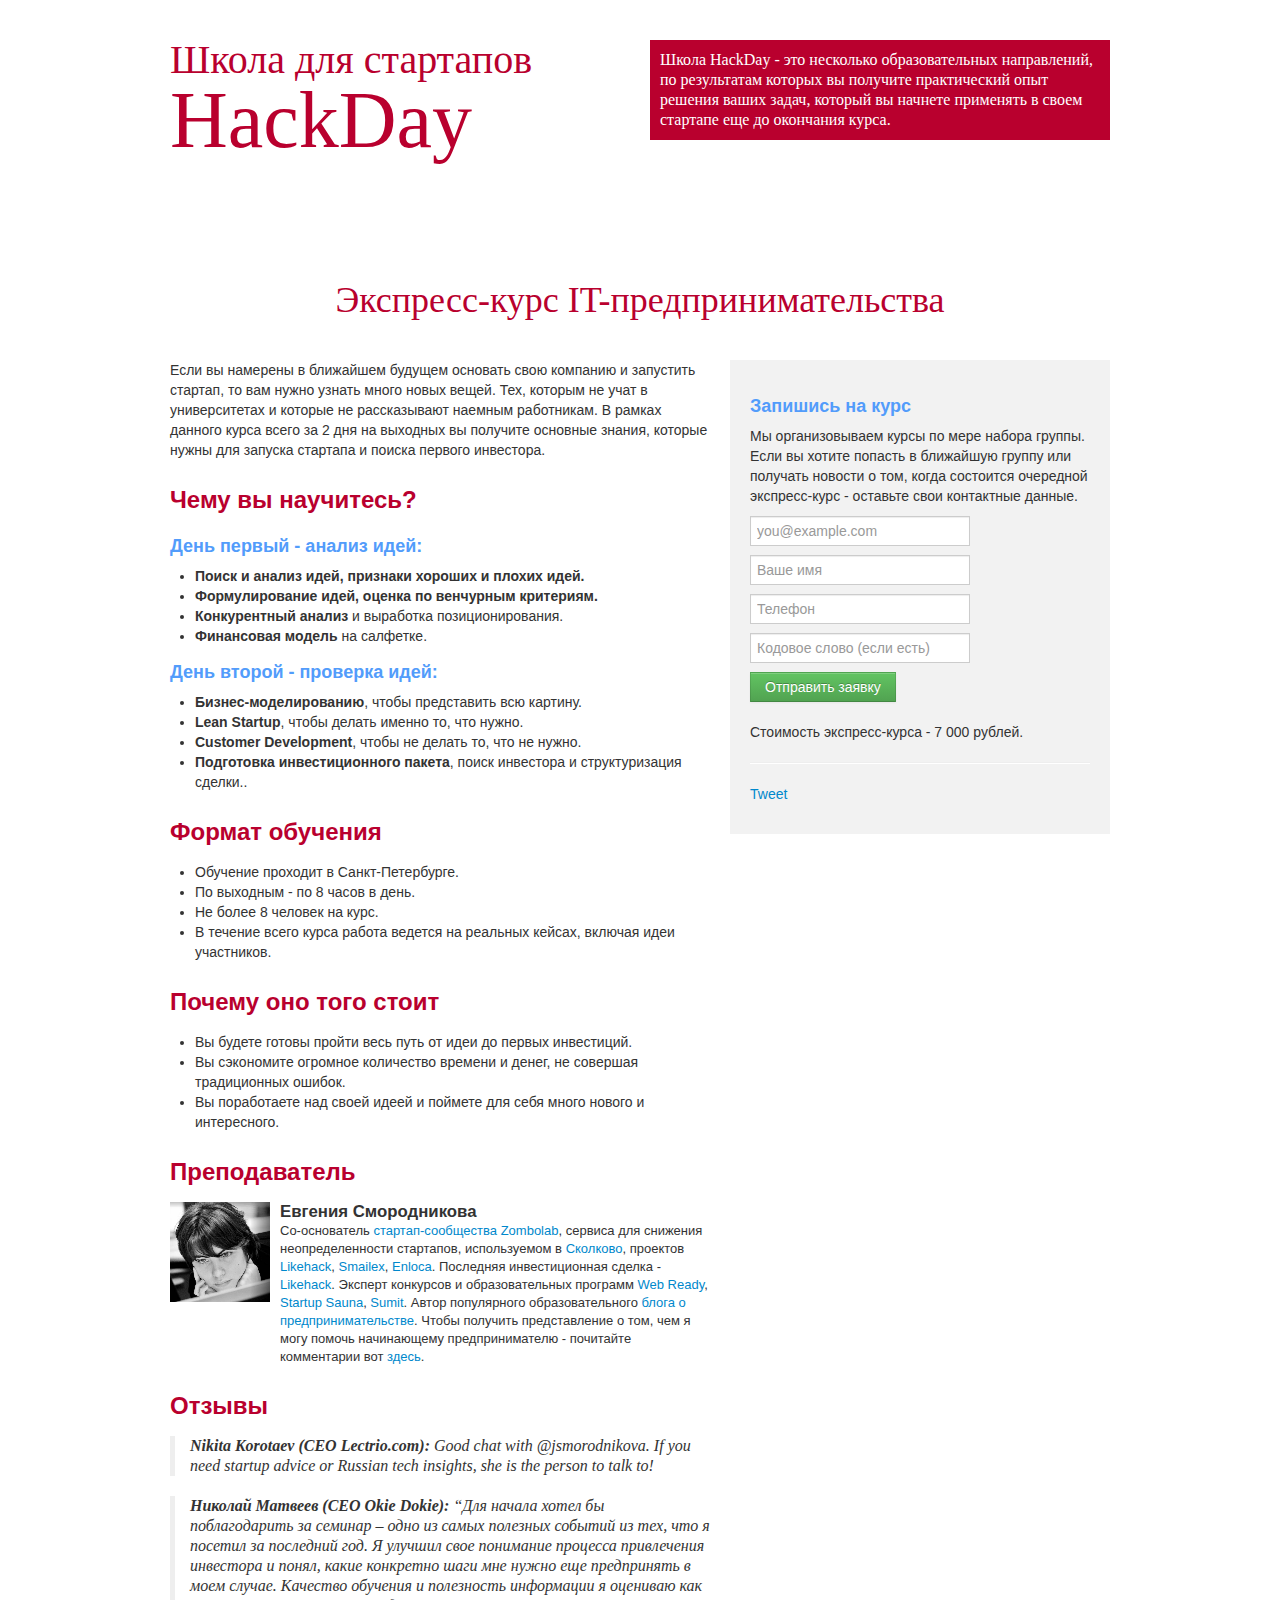
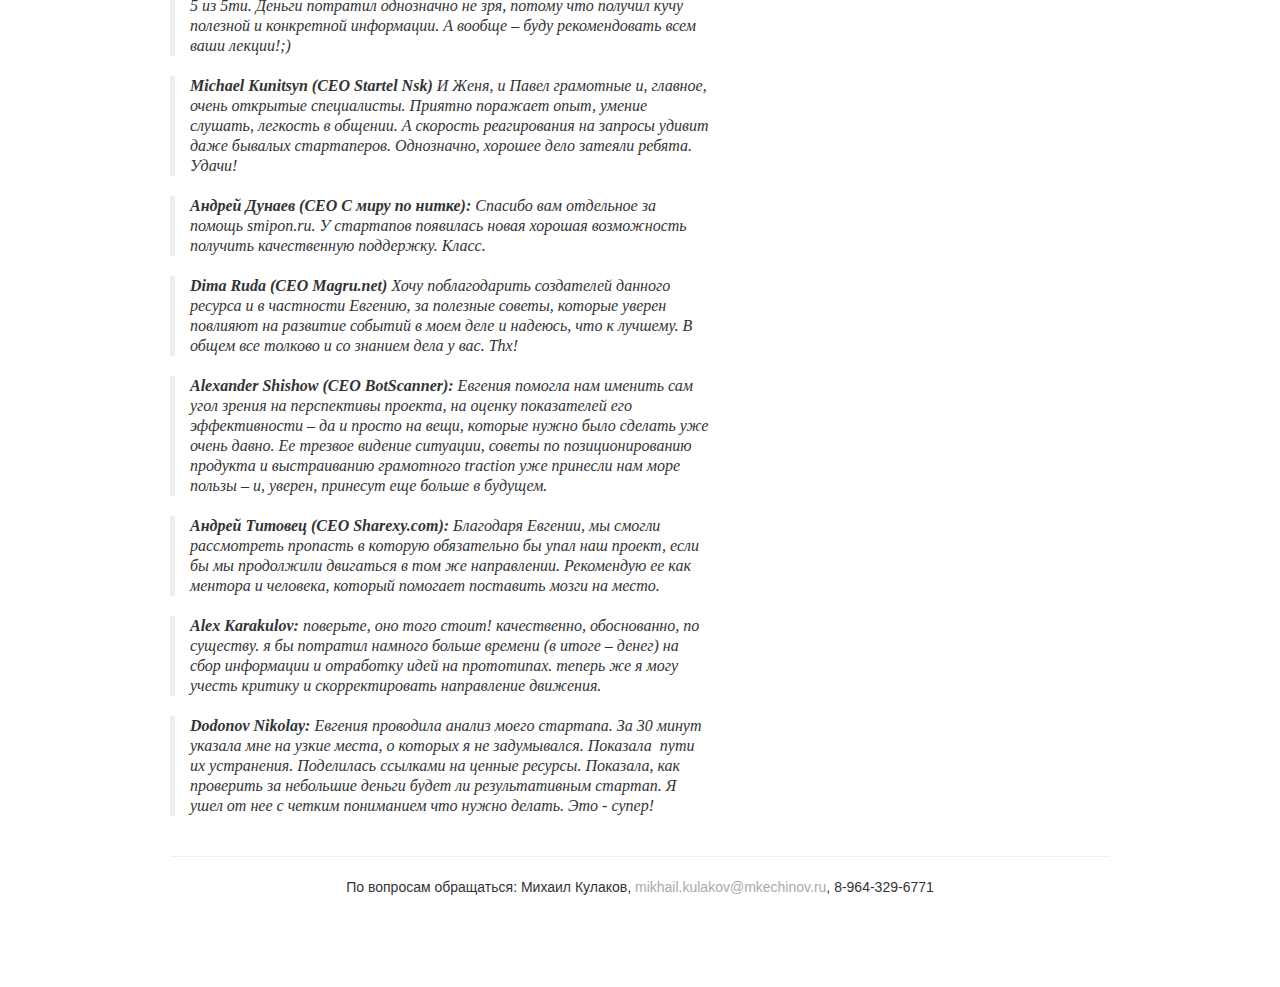
==== entrepreneurship.html @ e508a071 "Еще один отзыв." ====
<!DOCTYPE html>
<html>
<head>
    <title>Школа для стартапов HackDay - экспресс-курс ИТ предпринимательства</title>
    <link href="bootstrap/css/bootstrap.min.css" media="all" rel="stylesheet" type="text/css" />
    <link href="css/layout.css" media="all" rel="stylesheet" type="text/css" />
    <meta http-equiv="content-type" content="charset=utf-8">
    <script type="text/javascript" src="http://ajax.googleapis.com/ajax/libs/jquery/1.8.2/jquery.min.js"></script>
    <script type="text/javascript" src="bootstrap/js/bootstrap.min.js"></script>
    <meta property="og:title" content="Школа для стартапов HackDay - экспресс-курс ИТ предпринимательства">
    <meta property="og:description" content="Все, что вам нужно знать о поиске идей, анализе, проверке, запуске и поиске инвестора для вашего стартапа.">
    <meta property="og:image" content="http://school.hackday.ru/img/share-logo.png">
    <meta itemprop="name" content="Школа для стартапов HackDay - курс ИТ предпринимательства">
    <meta itemprop="description" content="Все, что вам нужно знать о поиске идей, анализе, проверке, запуске и поиске инвестора для вашего стартапа.">
    <meta itemprop="image" content="http://school.hackday.ru/img/share-logo.png">


    <script>(function(d, s, id) {
        var js, fjs = d.getElementsByTagName(s)[0];
        if (d.getElementById(id)) return;
        js = d.createElement(s); js.id = id;
        js.src = "//connect.facebook.net/en_US/all.js#xfbml=1&appId=284092448364523";
        fjs.parentNode.insertBefore(js, fjs);
    }(document, 'script', 'facebook-jssdk'));</script>

    <!-- Put this script tag to the <head> of your page -->
    <script type="text/javascript" src="//vk.com/js/api/openapi.js?58"></script>

    <script type="text/javascript">
        VK.init({apiId: 3180592, onlyWidgets: true});
    </script>


    <!-- Place this tag after the last +1 button tag. -->
    <script type="text/javascript">
        (function() {
            var po = document.createElement('script'); po.type = 'text/javascript'; po.async = true;
            po.src = 'https://apis.google.com/js/plusone.js';
            var s = document.getElementsByTagName('script')[0]; s.parentNode.insertBefore(po, s);
        })();
    </script>

    <script type="text/javascript">

        var _gaq = _gaq || [];
        _gaq.push(['_setAccount', 'UA-181618-30']);
        _gaq.push(['_trackPageview']);

        (function() {
            var ga = document.createElement('script'); ga.type = 'text/javascript'; ga.async = true;
            ga.src = ('https:' == document.location.protocol ? 'https://ssl' : 'http://www') + '.google-analytics.com/ga.js';
            var s = document.getElementsByTagName('script')[0]; s.parentNode.insertBefore(ga, s);
        })();

    </script>



</head>
<body>
<div id="fb-root"></div>


<div class="container">

    <header class="row">
        <div class="span6">
            <div class="description"><a href="/">Школа для стартапов</a></div>
            <div class="name"><a href="/">HackDay</a></div>
        </div>
        <div class="span6">
            <div class="intro">Школа HackDay - это несколько образовательных направлений, по результатам которых вы получите практический опыт решения ваших задач, который вы начнете применять в своем стартапе еще до окончания курса.</div>
        </div>
    </header>

    <h1>Экспресс-курс IT-предпринимательства</h1>

<div class="row">
    <div class="span7">

        <p>Если вы намерены в ближайшем будущем основать свою компанию и запустить стартап, то вам нужно узнать много новых вещей. Тех, которым не учат в университетах и которые не рассказывают наемным работникам. В рамках данного курса всего за 2 дня на выходных вы получите основные знания, которые нужны для запуска стартапа и поиска первого инвестора.</p>

        <h3>Чему вы научитесь?</h3>

        <h4>День первый - анализ идей:</h4>
        <ul>
            <li><strong>Поиск и анализ идей, признаки хороших и плохих идей.</strong></li>
            <li><strong>Формулирование идей, оценка по венчурным критериям.</strong></li>
            <li><strong>Конкурентный анализ</strong> и выработка позиционирования.</li>
            <li><strong>Финансовая модель</strong> на салфетке.</li>
        </ul>

        <h4>День второй - проверка идей:</h4>
        <ul>
            <li><strong>Бизнес-моделированию</strong>, чтобы представить всю картину.</li>
            <li><strong>Lean Startup</strong>, чтобы делать именно то, что нужно.</li>
            <li><strong>Customer Development</strong>, чтобы не делать то, что не нужно.</li>
            <li><strong>Подготовка инвестиционного пакета</strong>, поиск инвестора и структуризация сделки..</li>
        </ul>

		
        <h3>Формат обучения</h3>
        <ul>
            <li>Обучение проходит в Санкт-Петербурге.</li>
            <li>По выходным - по 8 часов в день.</li>
            <li>Не более 8 человек на курс.</li>
            <li>В течение всего курса работа ведется на реальных кейсах, включая идеи участников.</li>
        </ul>

        <h3>Почему оно того стоит</h3>
        <ul>
            <li>Вы будете готовы пройти весь путь от идеи до первых инвестиций.</li>
            <li>Вы сэкономите огромное количество времени и денег, не совершая традиционных ошибок.</li>
            <li>Вы поработаете над своей идеей и поймете для себя много нового и интересного.</li>
        </ul>

        <h3>Преподаватель</h3>
        <div class="couch">
            <div class="photo"><img src="img/couches/jane.png"></div>
            <div class="info">
                <div class="name">Евгения Смородникова</div>
                <div class="bio">
                    Со-основатель <a href="http://zombolab.com/" target="_blank">стартап-сообщества Zombolab</a>, сервиса для снижения неопределенности стартапов, используемом в <a href="http://community.sk.ru/net/b/advisorblog/" target="_blank">Сколково</a>, проектов <a href="http://likehack.com/" target="_blank">Likehack</a>, <a href="http://smailex.com/" target="_blank">Smailex</a>, <a href="http://enloca.com/" target="_blank">Enloca</a>. Последняя инвестиционная сделка - <a href="http://goaleurope.com/2012/10/23/siberia-rocks-jane-smorodnikova-and-likehack-raise-seed-funding/" target="_blank">Likehack</a>.
                    Эксперт конкурсов и образовательных программ <a href="http://web-ready.ru" target="_blank">Web Ready</a>, <a href="http://startupsauna.com/ru" target="_blank">Startup Sauna</a>, <a href="http://sumit.ru" target="_blank">Sumit</a>. Автор популярного образовательного <a href="http://freshle.com" target="_blank"> блога о предпринимательстве</a>. Чтобы получить представление о том, чем я могу помочь начинающему предпринимателю - почитайте комментарии вот <a href="http://freshle.com/blog/businessangelwebinar/" target="_blank">здесь</a>.
                </div>
            </div>
        </div>


        <h3>Отзывы</h3>

        <blockquote><strong>Nikita Korotaev (CEO Lectrio.com):</strong> Good chat with @jsmorodnikova. If you need startup advice or Russian tech insights, she is the person to talk to!</blockquote>
        <blockquote><strong>Николай Матвеев (CEO Okie Dokie):</strong> “Для начала хотел бы поблагодарить за семинар – одно из самых полезных событий из тех, что я посетил за последний год. Я улучшил свое понимание процесса привлечения инвестора и понял, какие конкретно шаги мне нужно еще предпринять в моем случае. Качество обучения и полезность информации я оцениваю как 5 из 5ти. Деньги потратил однозначно не зря, потому что получил кучу полезной и конкретной информации. А вообще – буду рекомендовать всем ваши лекции!;)</blockquote>
        <blockquote><strong>Michael Kunitsyn (CEO Startel Nsk)</strong> И Женя, и Павел грамотные и, главное, очень открытые специалисты. Приятно поражает опыт, умение слушать, легкость в общении. А скорость реагирования на запросы удивит даже бывалых стартаперов. Однозначно, хорошее дело затеяли ребята. Удачи!</blockquote>
        <blockquote><strong>Андрей Дунаев (CEO С миру по нитке):</strong> Cпасибо вам отдельное за помощь smipon.ru. У стартапов появилась новая хорошая возможность получить качественную поддержку. Класс.</blockquote>
        <blockquote><strong>Dima Ruda (CEO Magru.net)</strong> Хочу поблагодарить создателей данного ресурса и в частности Евгению, за полезные советы, которые уверен повлияют на развитие событий в моем деле и надеюсь, что к лучшему. В общем все толково и со знанием дела у вас. Thx!</blockquote>
        <blockquote><strong>Alexander Shishow (CEO BotScanner):</strong> Евгения помогла нам именить сам угол зрения на перспективы проекта, на оценку показателей его эффективности – да и просто на вещи, которые нужно было сделать уже очень давно. Ее трезвое видение ситуации, советы по позиционированию продукта и выстраиванию грамотного traction уже принесли нам море пользы – и, уверен, принесут еще больше в будущем.</blockquote>
        <blockquote><strong>Андрей Титовец (CEO Sharexy.com):</strong> Благодаря Евгении, мы смогли рассмотреть пропасть в которую обязательно бы упал наш проект, если бы мы продолжили двигаться в том же направлении. Рекомендую ее как ментора и человека, который помогает поставить мозги на место.</blockquote>
        <blockquote><strong>Alex Karakulov:</strong> поверьте, оно того стоит! качественно, обоснованно, по существу. я бы потратил намного больше времени (в итоге – денег) на сбор информации и отработку идей на прототипах. теперь же я могу учесть критику и скорректировать направление движения.</blockquote>
        <blockquote><strong>Dodonov Nikolay:</strong> Евгения проводила анализ моего стартапа. За 30 минут указала мне на узкие места, о которых я не задумывался. Показала  пути их устранения. Поделилась ссылками на ценные ресурсы. Показала, как проверить за небольшие деньги будет ли результативным стартап. Я ушел от нее с четким пониманием что нужно делать. Это - супер!</blockquote>

    </div>
    <div class="span5">
        <div class="course-info">

            <h4>Запишись на курс</h4>

            <p>Мы организовываем курсы по мере набора группы. Если вы хотите попасть в ближайшую группу или получать новости о том, когда состоится очередной экспресс-курс - оставьте свои контактные данные.</p>

            <div id="business-course-basic">
                <form action='subscribe.php' method='post'>
                    <div class='mimi_field text email required'>
                        <input name='course' type='hidden' value="business">
                        <input name='email' type='text' placeholder='you@example.com' class='required'>
                        <input name='name' type='text' placeholder='Ваше имя' class='required'>
                        <input name='phone' type='text' placeholder='Телефон' class='required'>
                        <input name='key' type='text' placeholder='Кодовое слово (если есть)'>
                    </div>
                    <div class='mimi_field action'>
                        <button type='submit' class='btn btn-success' data-default-text='Отправить заявку' data-submitting-text='Sending…' data-invalid-text='↑ You forgot some required fields'>Отправить заявку</button>
                    </div>
                </form>
            </div>

            <p>Стоимость экспресс-курса - 7 000 рублей.</p>


            <hr>

            <div class="course-shares">

                <div>
                    <div class="fb-like" data-send="false" data-width="300" data-show-faces="false"></div>
                </div>

                <div>
                    <a href="https://twitter.com/share" class="twitter-share-button">Tweet</a>
                    <script>!function(d,s,id){var js,fjs=d.getElementsByTagName(s)[0];if(!d.getElementById(id)){js=d.createElement(s);js.id=id;js.src="//platform.twitter.com/widgets.js";fjs.parentNode.insertBefore(js,fjs);}}(document,"script","twitter-wjs");</script>
                </div>

                <div>
                    <!-- Put this div tag to the place, where the Like block will be -->
                    <div id="vk_like"></div>
                    <script type="text/javascript">
                        VK.Widgets.Like("vk_like", {type: "full"});
                    </script>
                </div>

                <div>
                    <!-- Place this tag where you want the +1 button to render. -->
                    <div class="g-plusone" data-annotation="inline" data-width="300"></div>
                </div>

            </div>

        </div>
    </div>

</div>

    <div class="footer">
        <p>По вопросам обращаться: Михаил Кулаков, <a href="mailto:mikhail.kulakov@mkechinov.ru">mikhail.kulakov@mkechinov.ru</a>, 8-964-329-6771</p>
    </div>

</div>

</body>
</html>
---- css/layout.css ----
/* Перезаписываем стили Bootstrap */
/*body{margin:0;font-family:Georgia, "Times New Roman", serif;font-size:14px;line-height:20px;color:#333333;background-color:#ffffff;}*/
/*h1,h2,h3,h4,h5,h6 {font-family: "Helvetica Neue",Helvetica,Arial,sans-serif;}*/

h3 {
	text-shadow: inset 1px 0 0 #fff;
}

.well {
	border-radius: 0;
	-moz-border-radius: 0;
	-webkit-border-radius: 0;
}

header {
	padding: 40px 0;

}
	header .description {
		font-size: 40px;
		line-height: 1em;
		font-family: Georgia, "Times New Roman", serif;
	}

	header .name {
		font-size: 80px;
		line-height: 1em;
		font-family: Georgia, "Times New Roman", serif;
	}

	header a, header a:hover {
		color: #b9002e;
		text-decoration: none;
	}

	header .intro {
		padding: 10px;
		background: #b9002e;
		color: #fff;
		font-family: Georgia, "Times New Roman", serif;
		font-size: 16px;
	}


h1 {
	font-family: Georgia, "Times New Roman", serif;
	text-align: center;
	color: #b9002e;
	font-weight: normal;
	margin-bottom: 40px;
	margin-top: 80px;
}
h1.pretitle {
	margin-bottom: 20px;
}
h1.subtitle {
	line-height: 0;
	margin-top: 0;
	font-size: 40px;
	color: #555;
}

h3 {
	margin-top: 20px;
	color: #b9002e;
}

h4 {
	margin-top: 16px;
	color: #529cfb;
}

.course-info {
	background: #f2f2f2;
	padding: 20px;
}

.footer {
	text-align: center;
	padding: 20px 0 80px 0;
	margin-top: 20px;
	border-top: 1px solid #eee;
}
	.footer a {
		color: #aaa;
	}


.course-shares {

}

	.course-shares > div {
		margin-bottom: 10px;
	}


.btn, input[type="text"], .alert, .popover {
	border-radius: 0;
	-moz-border-radius: 0;
	-webkit-border-radius: 0;
}


.couch {
	min-height: 100px;
	margin-bottom: 20px;
}
	.couch .photo {
		float: left;
		margin-right: 10px;
	}

	.couch .info { margin-left: 110px; }
		.couch .info .name { font-size: 120%; font-weight: bold;}
		.couch .info .bio { font-size: 13px; line-height: 18px;}


.home-shares {
	margin: auto;
	margin-top: 20px;
	border-top: 1px solid #eee;
}
	.home-shares td {padding-top: 10px;}
	.home-shares .gplus {width: 100px;}
	.home-shares .twitter {width: 100px;}
	.home-shares .vk {width: 100px;}
	.home-shares .facebook {width: 200px;}


.single-page-notice { margin-bottom: 200px; }

.announce-for-course {
	font-weight: bold;
	color: green;
}

.popover { }
	.popover .popover-inner { font-size: 12px; line-height: 14px; }
		.popover .popover-inner .popover-title { font-weight: bold; padding: 5px 10px; }
		.popover .popover-inner .popover-content { padding: 10px; }


.announce {
	padding: 20px;
	border: 1px dashed #aaa;
}
	.announce h1 {
		margin-top: 0;
	}

blockquote {
	margin-bottom: 20px;
	font-size: 16px;
	font-style: italic;
	font-family: Georgia, "Times New Roman", serif;
}
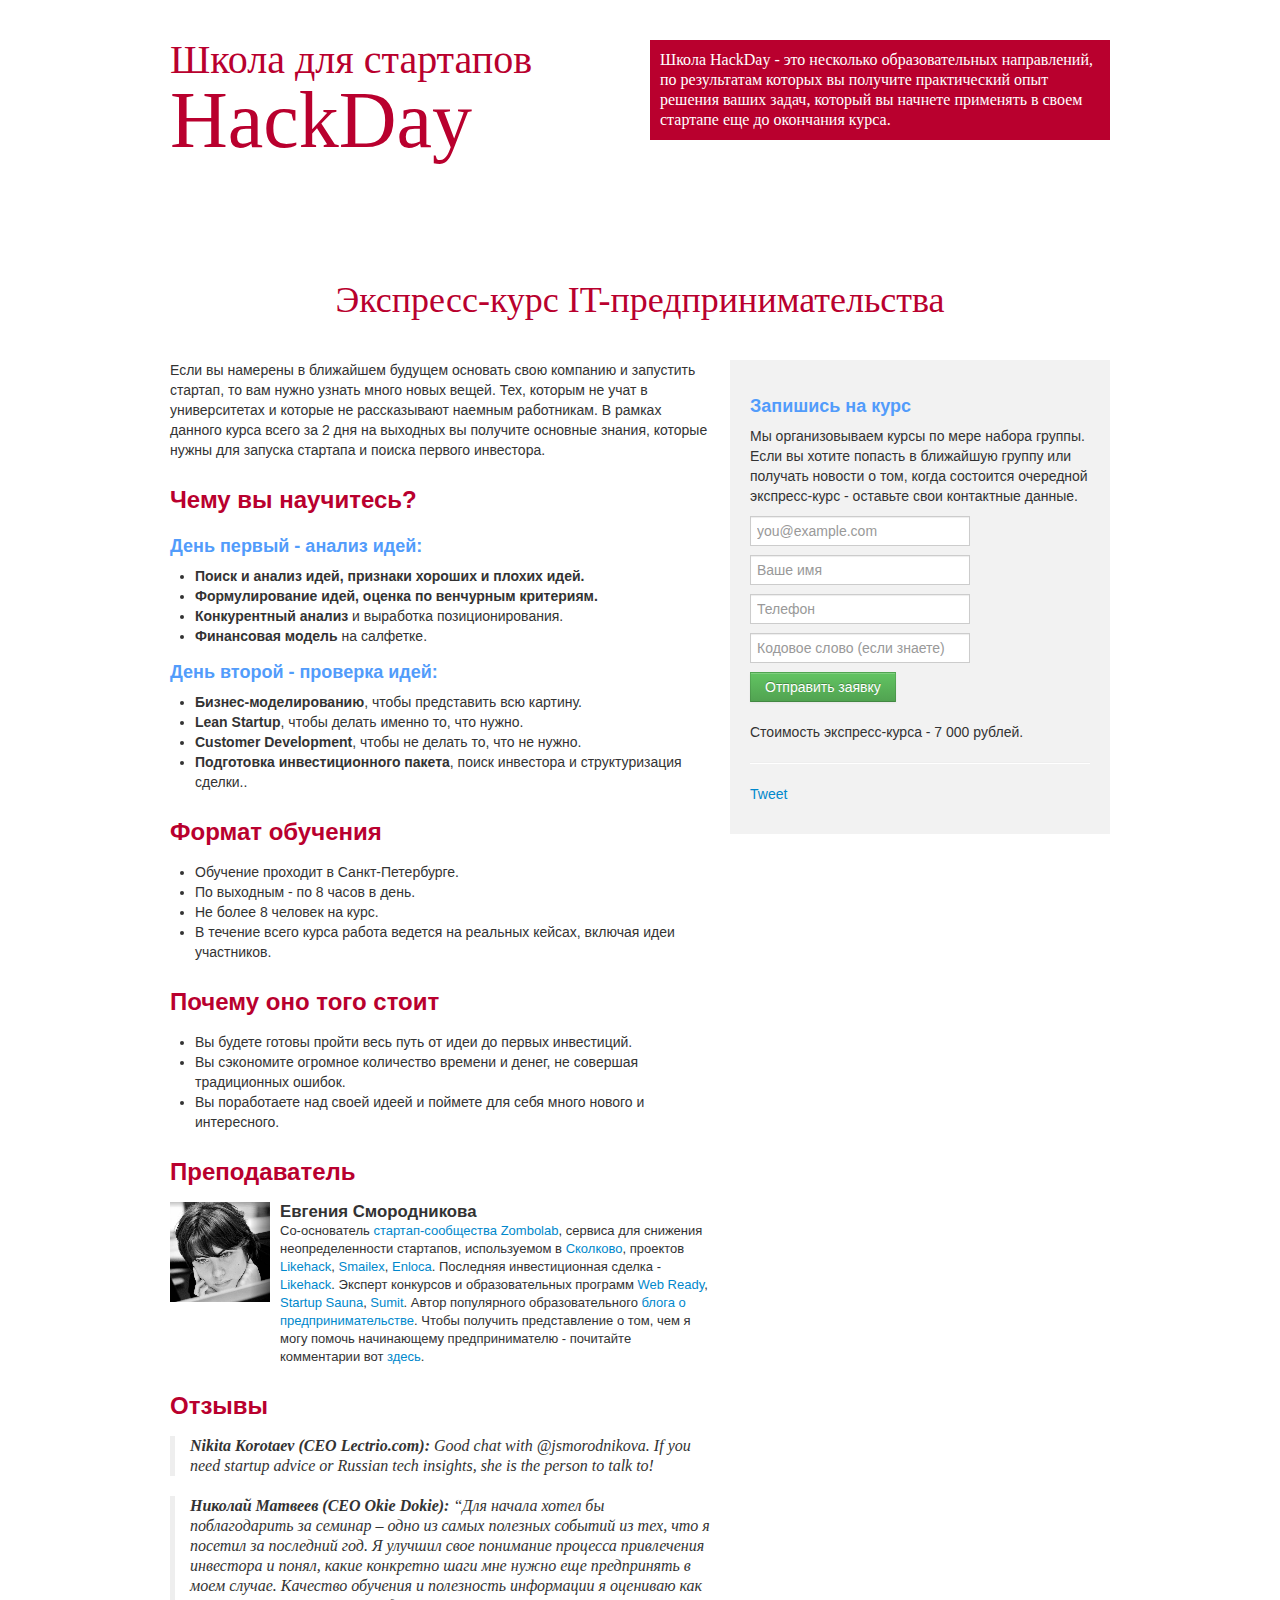
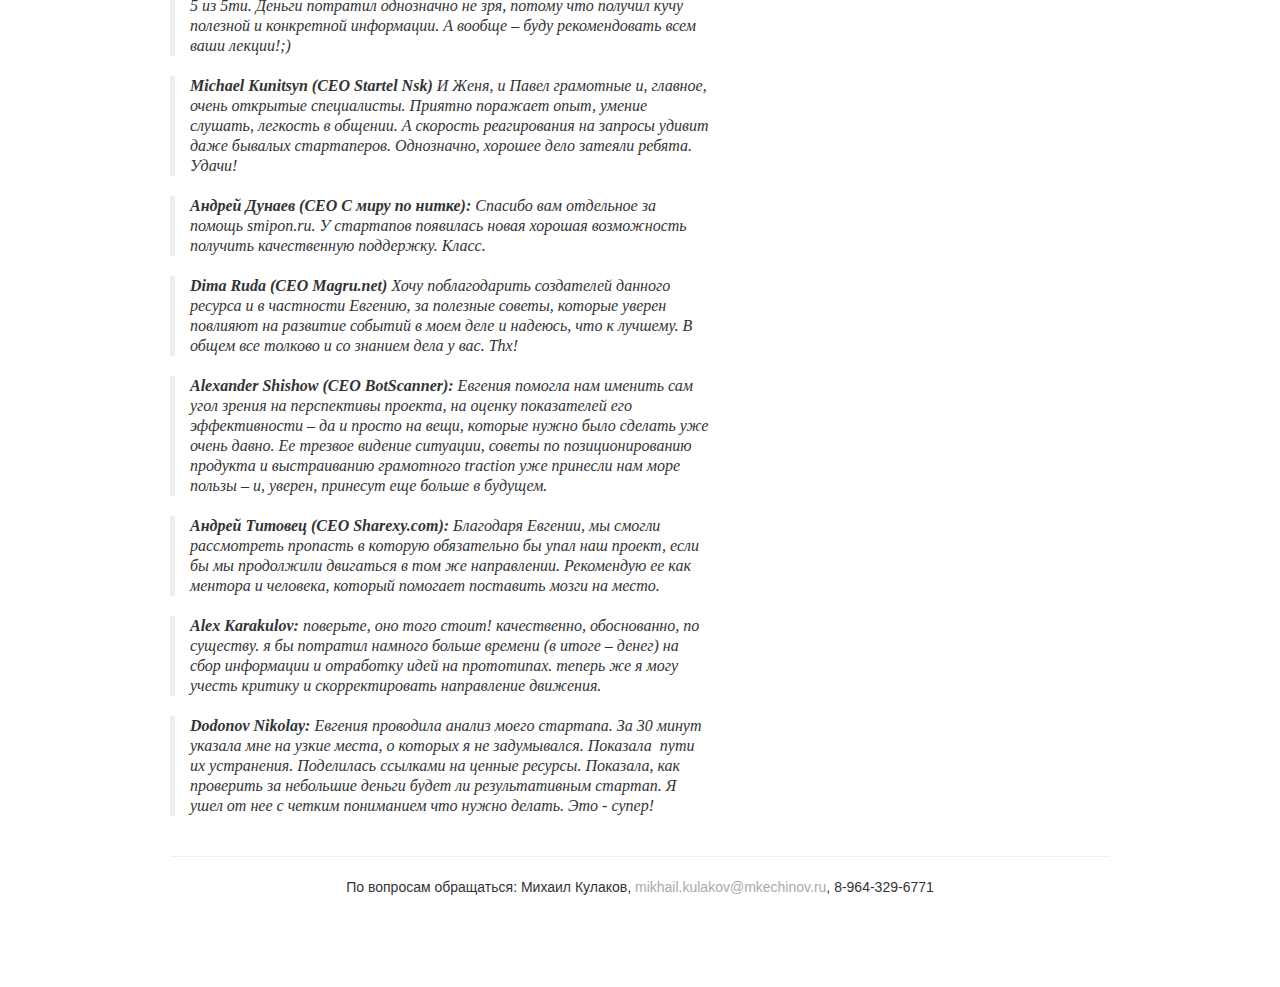
==== commit 37b08665: "Текстовый фикс" ====
--- a/entrepreneurship.html
+++ b/entrepreneurship.html
@@ -154,7 +154,7 @@
                         <input name='email' type='text' placeholder='you@example.com' class='required'>
                         <input name='name' type='text' placeholder='Ваше имя' class='required'>
                         <input name='phone' type='text' placeholder='Телефон' class='required'>
-                        <input name='key' type='text' placeholder='Кодовое слово (если есть)'>
+                        <input name='key' type='text' placeholder='Кодовое слово (если знаете)'>
                     </div>
                     <div class='mimi_field action'>
                         <button type='submit' class='btn btn-success' data-default-text='Отправить заявку' data-submitting-text='Sending…' data-invalid-text='↑ You forgot some required fields'>Отправить заявку</button>
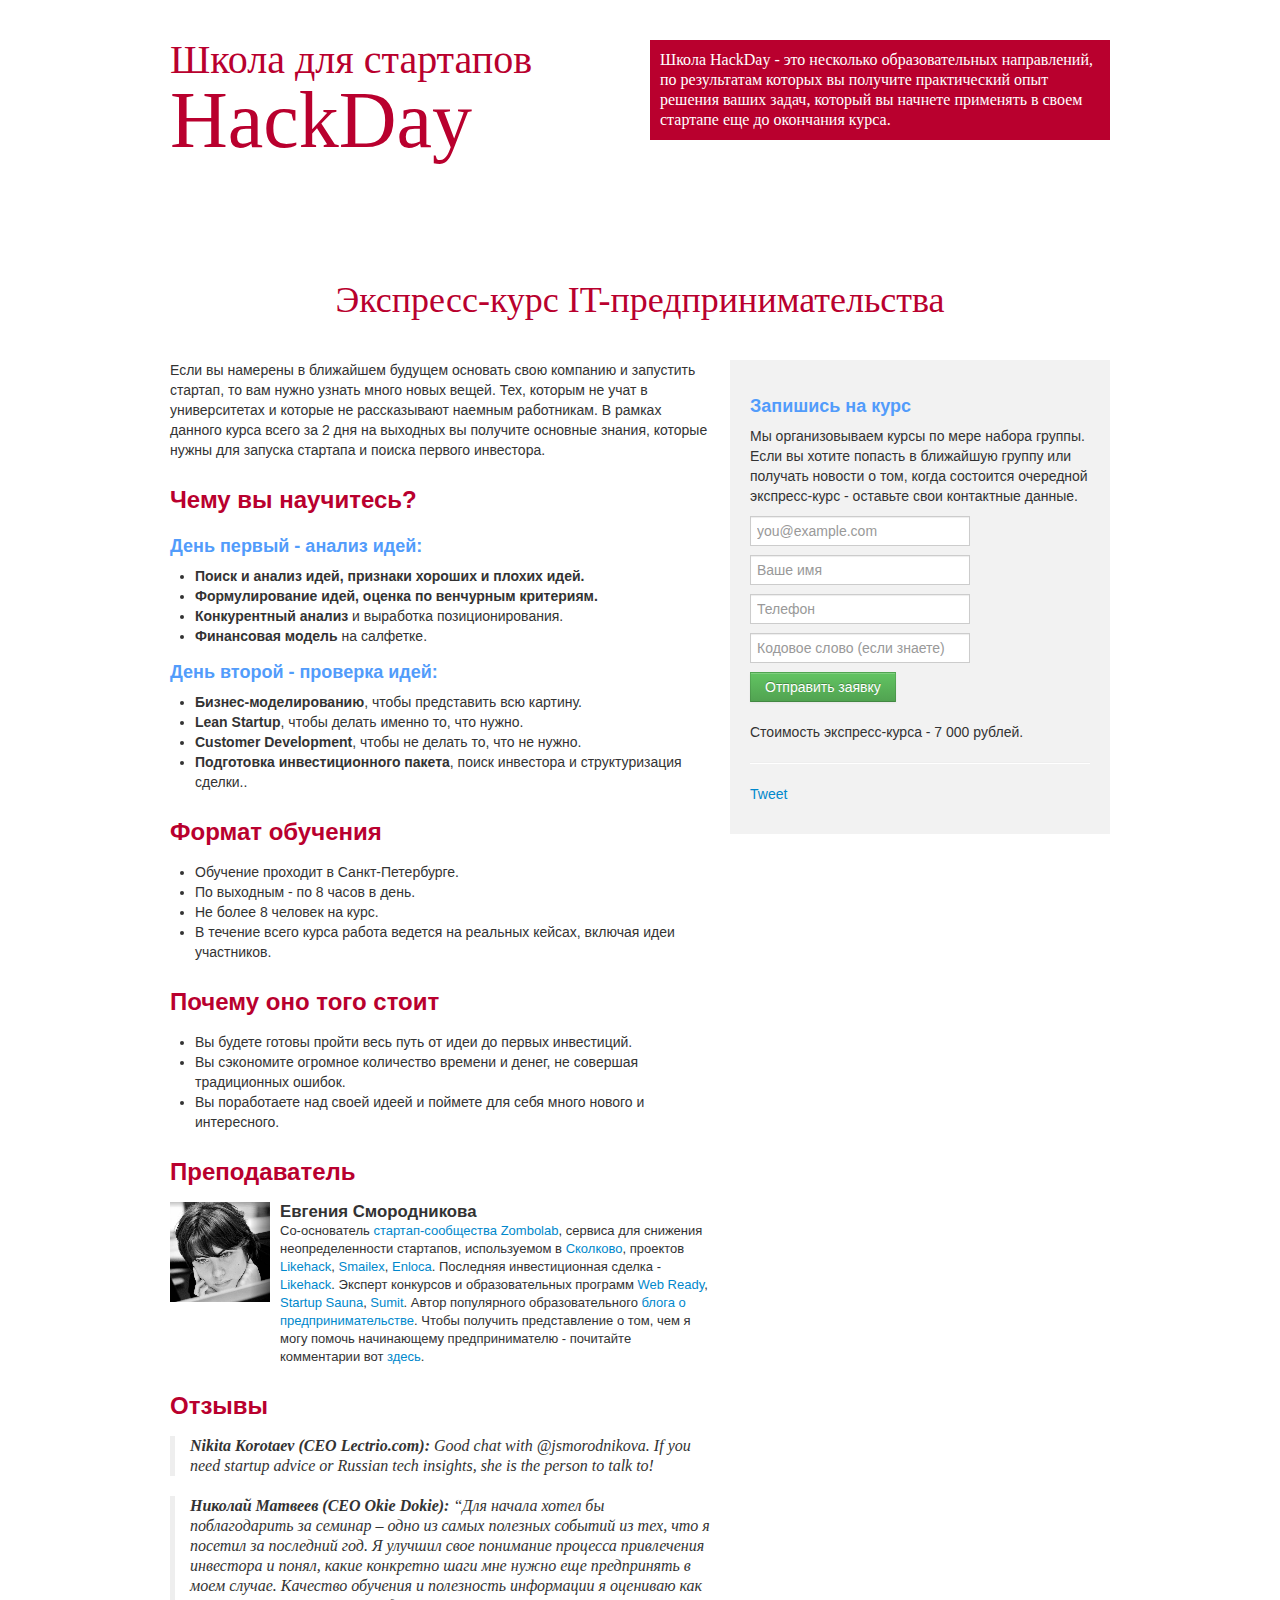
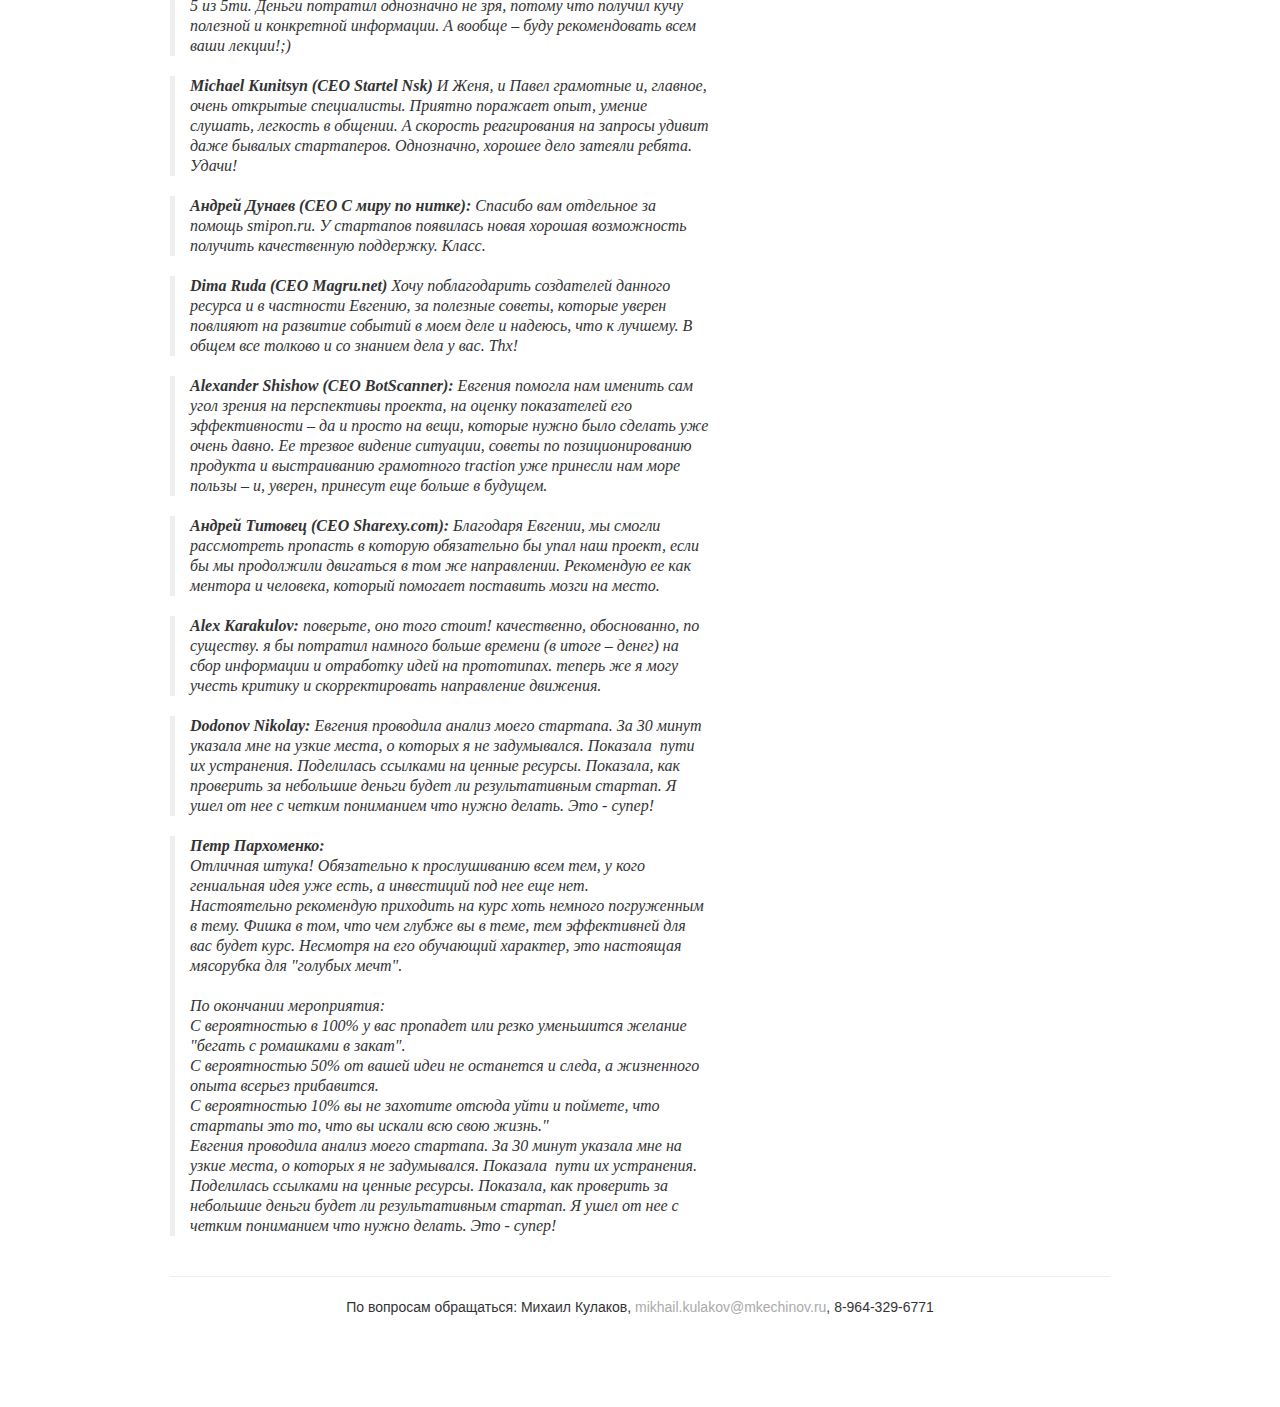
==== commit 727975a5: "Отзыв" ====
--- a/entrepreneurship.html
+++ b/entrepreneurship.html
@@ -138,6 +138,17 @@
         <blockquote><strong>Андрей Титовец (CEO Sharexy.com):</strong> Благодаря Евгении, мы смогли рассмотреть пропасть в которую обязательно бы упал наш проект, если бы мы продолжили двигаться в том же направлении. Рекомендую ее как ментора и человека, который помогает поставить мозги на место.</blockquote>
         <blockquote><strong>Alex Karakulov:</strong> поверьте, оно того стоит! качественно, обоснованно, по существу. я бы потратил намного больше времени (в итоге – денег) на сбор информации и отработку идей на прототипах. теперь же я могу учесть критику и скорректировать направление движения.</blockquote>
         <blockquote><strong>Dodonov Nikolay:</strong> Евгения проводила анализ моего стартапа. За 30 минут указала мне на узкие места, о которых я не задумывался. Показала  пути их устранения. Поделилась ссылками на ценные ресурсы. Показала, как проверить за небольшие деньги будет ли результативным стартап. Я ушел от нее с четким пониманием что нужно делать. Это - супер!</blockquote>
+        <blockquote>
+            <strong>Петр Пархоменко:</strong>
+            <div>Отличная штука! Обязательно к прослушиванию всем тем, у кого гениальная идея уже есть, а инвестиций под нее еще нет.</div>
+            <div>Настоятельно рекомендую приходить на курс хоть немного погруженным в тему. Фишка в том, что чем глубже вы в теме, тем эффективней для вас будет курс. Несмотря на его обучающий характер, это настоящая мясорубка для "голубых мечт".</div>
+            <div>&nbsp;</div>
+            <div>По окончании мероприятия:</div>
+            <div>C вероятностью в 100% у вас пропадет или резко уменьшится желание "бегать с ромашками в закат".</div>
+            <div>С вероятностью 50% от вашей идеи не останется и следа, а жизненного опыта всерьез прибавится.</div>
+            <div>C вероятностью 10% вы не захотите отсюда уйти и поймете, что стартапы это то, что вы искали всю свою жизнь."</div>
+            <div>Евгения проводила анализ моего стартапа. За 30 минут указала мне на узкие места, о которых я не задумывался. Показала  пути их устранения. Поделилась ссылками на ценные ресурсы. Показала, как проверить за небольшие деньги будет ли результативным стартап. Я ушел от нее с четким пониманием что нужно делать. Это - супер!</div>
+        </blockquote>
 
     </div>
     <div class="span5">
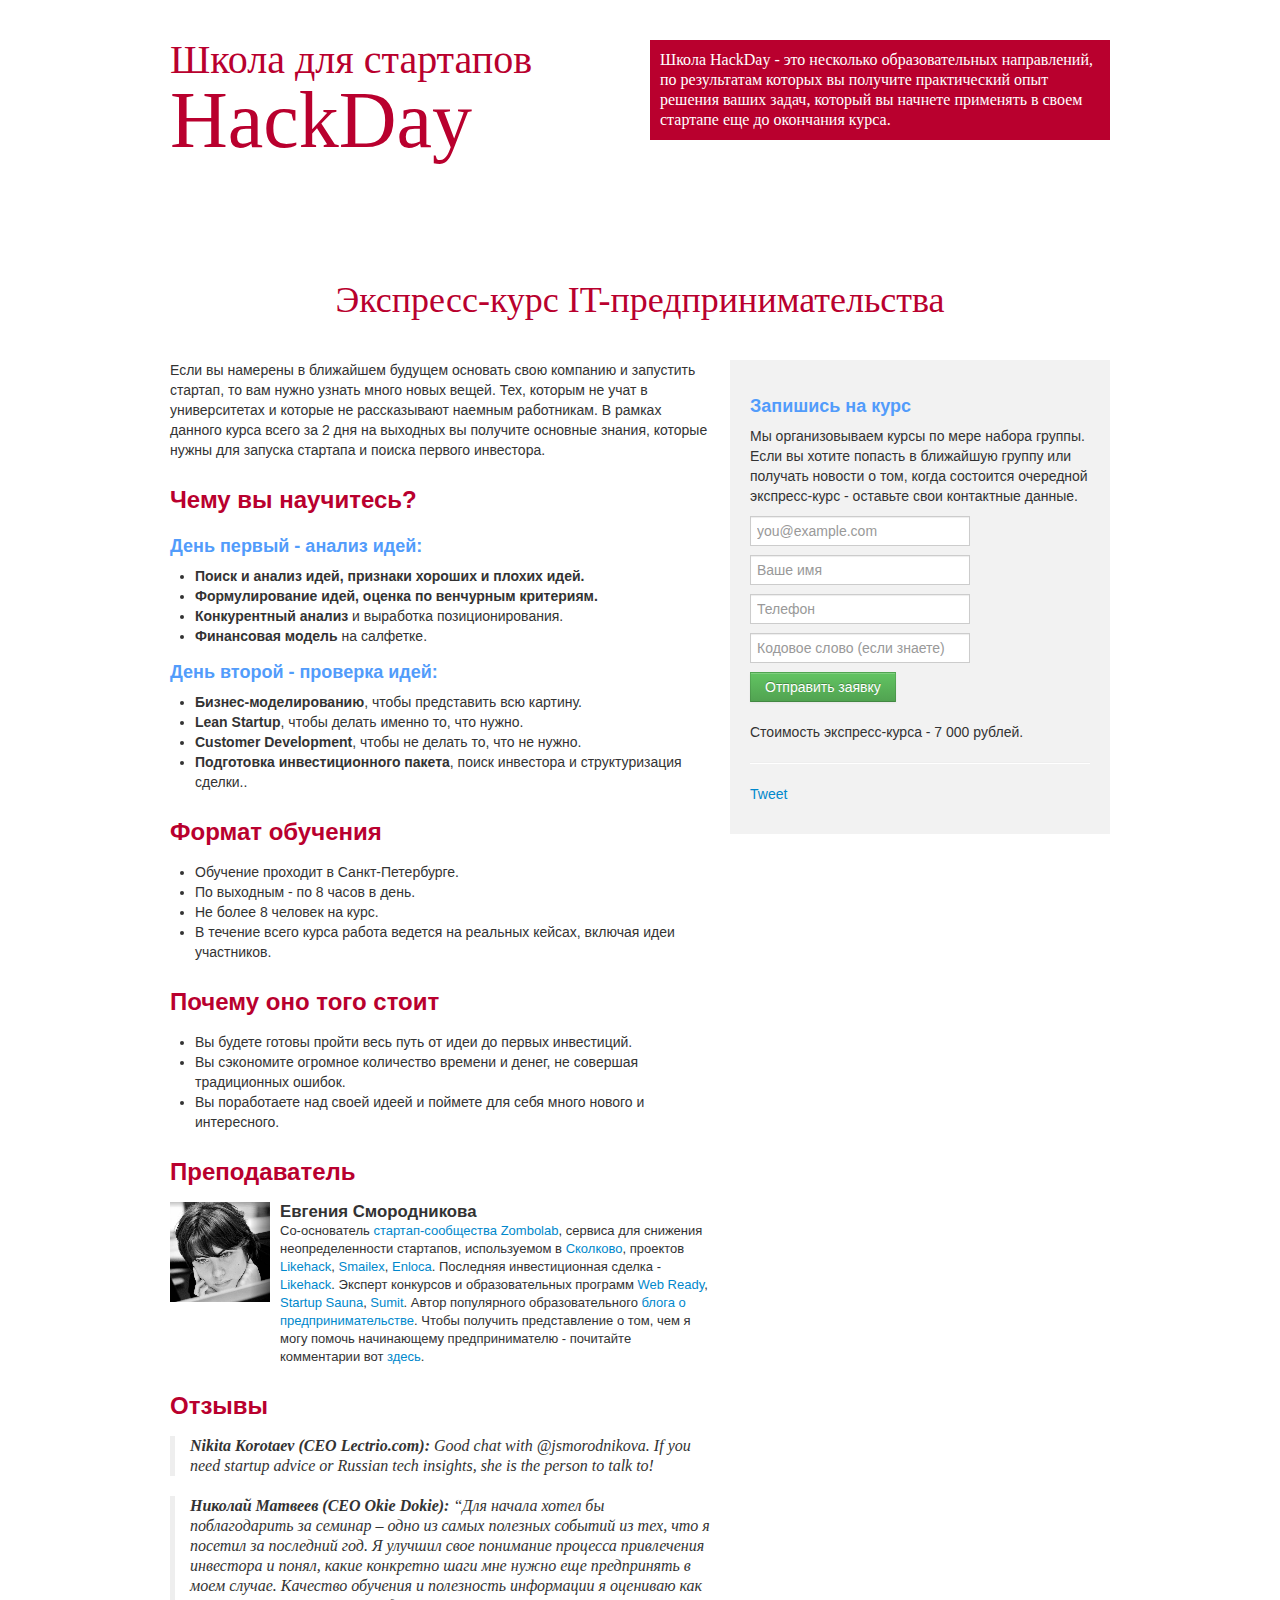
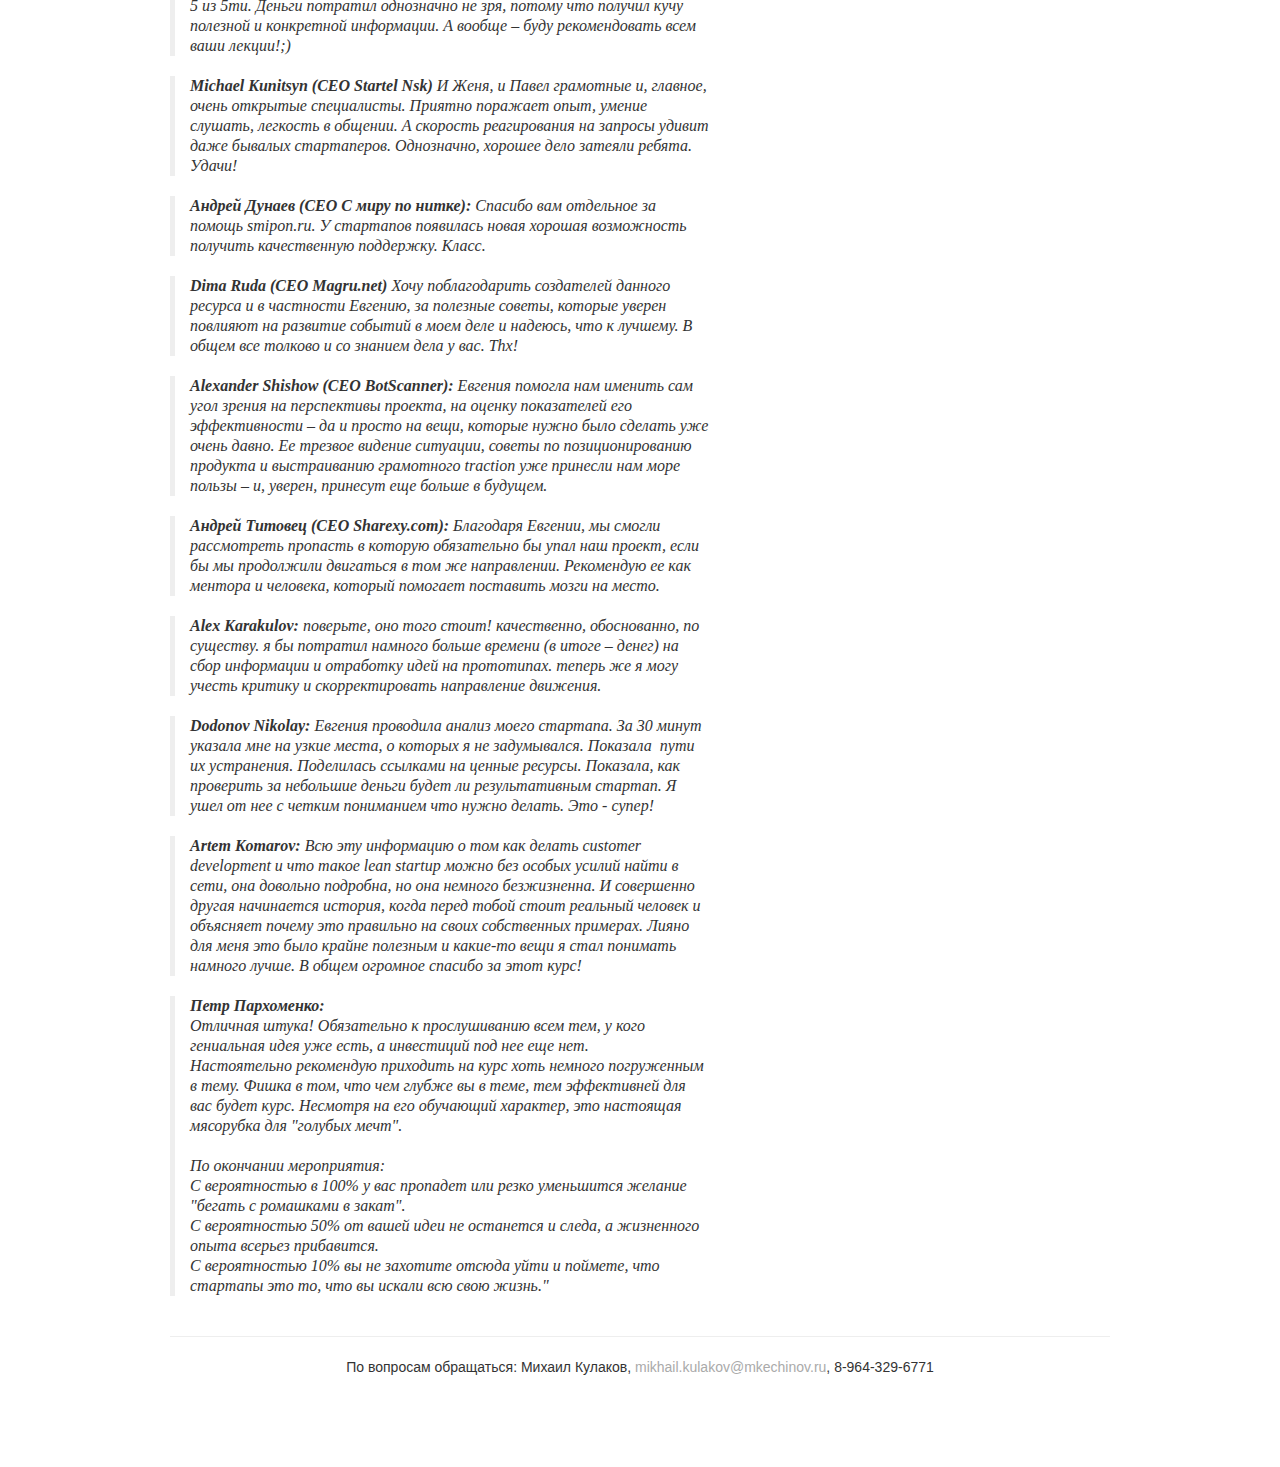
==== commit 0e62f566: "Отзывы" ====
--- a/entrepreneurship.html
+++ b/entrepreneurship.html
@@ -138,6 +138,7 @@
         <blockquote><strong>Андрей Титовец (CEO Sharexy.com):</strong> Благодаря Евгении, мы смогли рассмотреть пропасть в которую обязательно бы упал наш проект, если бы мы продолжили двигаться в том же направлении. Рекомендую ее как ментора и человека, который помогает поставить мозги на место.</blockquote>
         <blockquote><strong>Alex Karakulov:</strong> поверьте, оно того стоит! качественно, обоснованно, по существу. я бы потратил намного больше времени (в итоге – денег) на сбор информации и отработку идей на прототипах. теперь же я могу учесть критику и скорректировать направление движения.</blockquote>
         <blockquote><strong>Dodonov Nikolay:</strong> Евгения проводила анализ моего стартапа. За 30 минут указала мне на узкие места, о которых я не задумывался. Показала  пути их устранения. Поделилась ссылками на ценные ресурсы. Показала, как проверить за небольшие деньги будет ли результативным стартап. Я ушел от нее с четким пониманием что нужно делать. Это - супер!</blockquote>
+		<blockquote><strong>Artem Komarov:</strong> Всю эту информацию о том как делать customer development и что такое lean startup можно без особых усилий найти в сети, она довольно подробна, но она немного безжизненна. И совершенно другая начинается история, когда перед тобой стоит реальный человек и объясняет почему это правильно на своих собственных примерах. Лияно для меня это было крайне полезным и какие-то вещи я стал понимать намного лучше. В общем огромное спасибо за этот курс!</blockquote>
         <blockquote>
             <strong>Петр Пархоменко:</strong>
             <div>Отличная штука! Обязательно к прослушиванию всем тем, у кого гениальная идея уже есть, а инвестиций под нее еще нет.</div>
@@ -146,8 +147,7 @@
             <div>По окончании мероприятия:</div>
             <div>C вероятностью в 100% у вас пропадет или резко уменьшится желание "бегать с ромашками в закат".</div>
             <div>С вероятностью 50% от вашей идеи не останется и следа, а жизненного опыта всерьез прибавится.</div>
-            <div>C вероятностью 10% вы не захотите отсюда уйти и поймете, что стартапы это то, что вы искали всю свою жизнь."</div>
-            <div>Евгения проводила анализ моего стартапа. За 30 минут указала мне на узкие места, о которых я не задумывался. Показала  пути их устранения. Поделилась ссылками на ценные ресурсы. Показала, как проверить за небольшие деньги будет ли результативным стартап. Я ушел от нее с четким пониманием что нужно делать. Это - супер!</div>
+            <div>C вероятностью 10% вы не захотите отсюда уйти и поймете, что стартапы это то, что вы искали всю свою жизнь."</div>           
         </blockquote>
 
     </div>
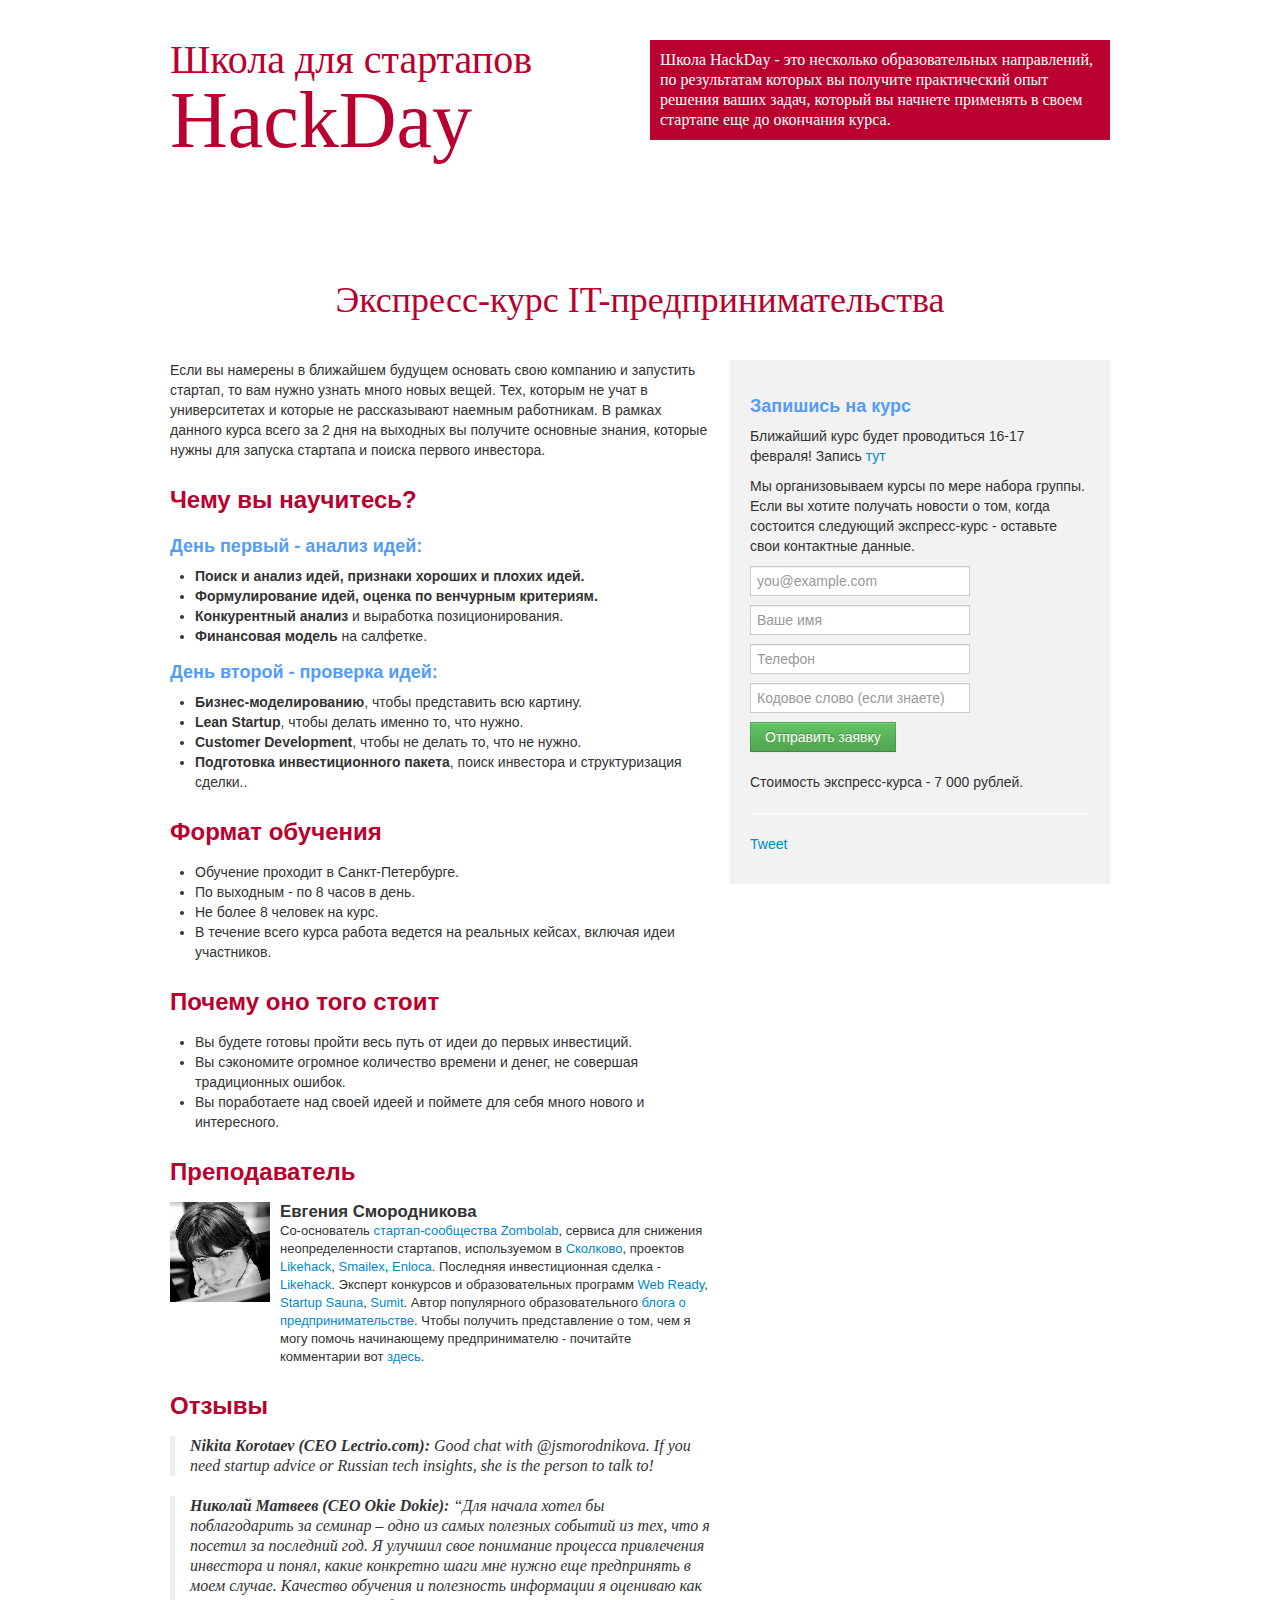
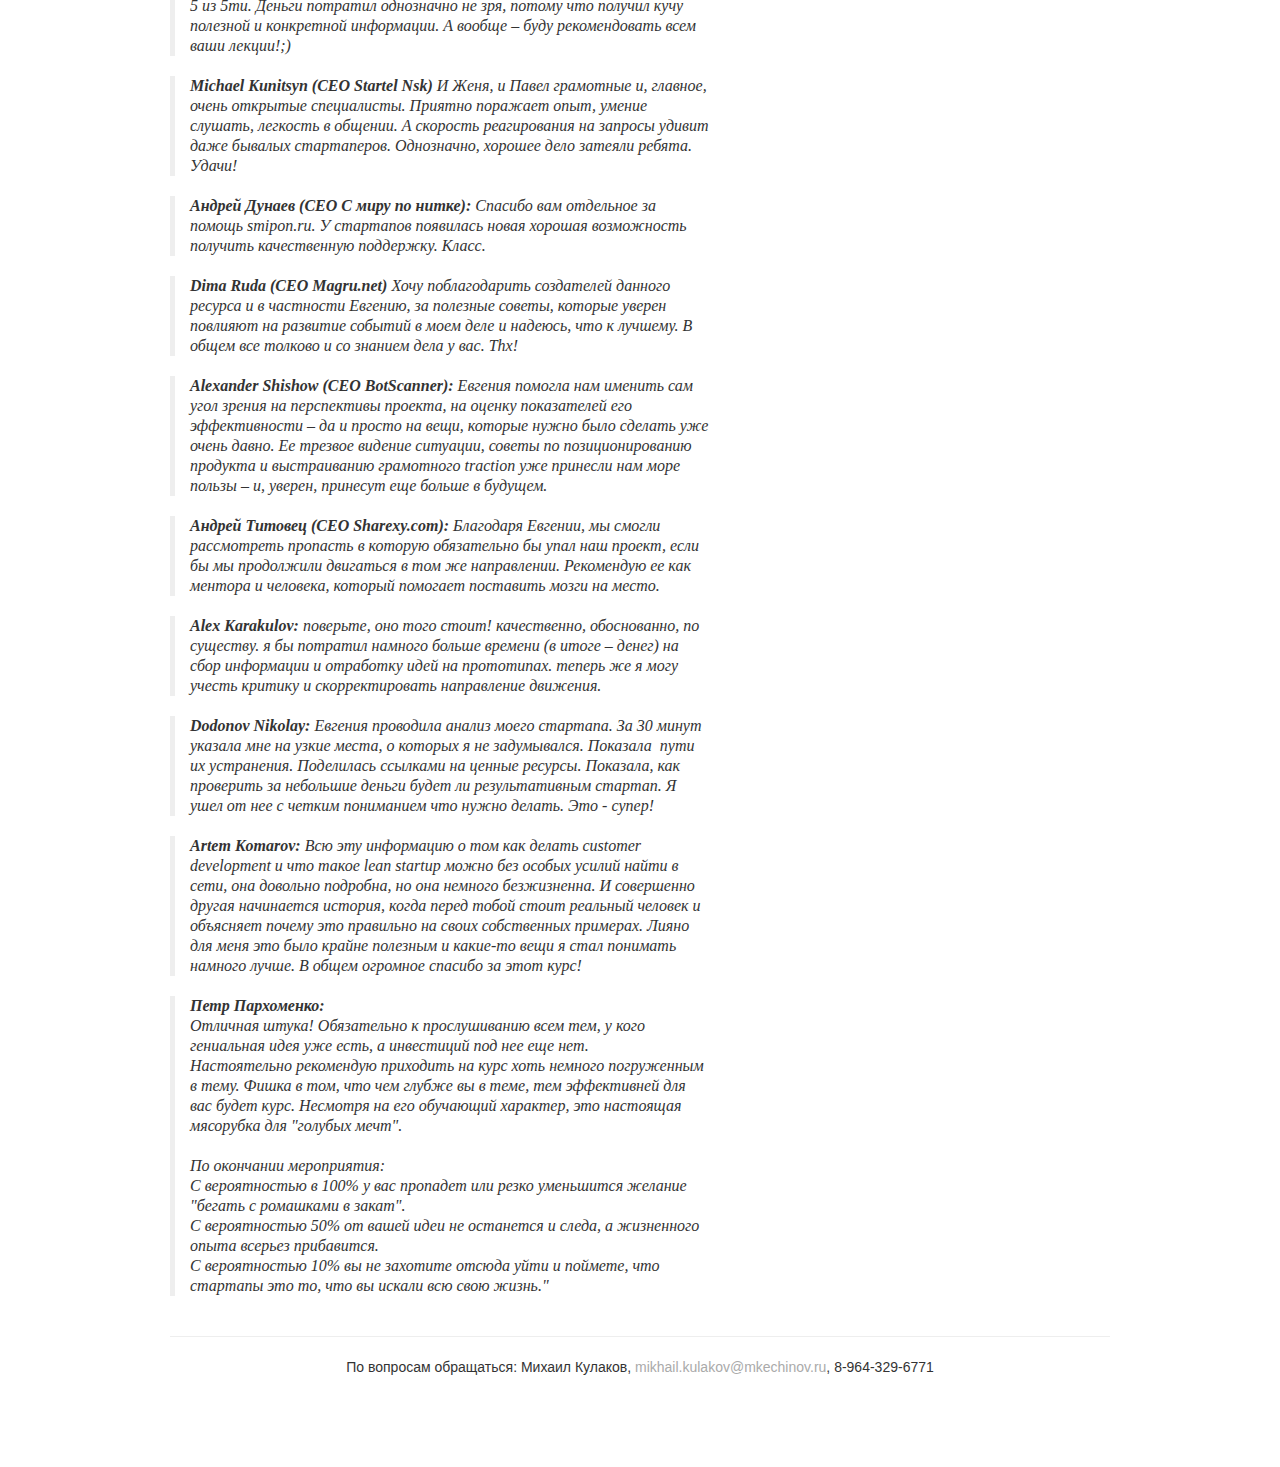
==== commit ff1b4206: "О курсах на выходны�" ====
--- a/entrepreneurship.html
+++ b/entrepreneurship.html
@@ -155,8 +155,9 @@
         <div class="course-info">
 
             <h4>Запишись на курс</h4>
-
-            <p>Мы организовываем курсы по мере набора группы. Если вы хотите попасть в ближайшую группу или получать новости о том, когда состоится очередной экспресс-курс - оставьте свои контактные данные.</p>
+			<p>Ближайший курс будет проводиться 16-17 февраля! Запись <a href="http://eepurl.com/u91nr">тут</a></p>
+			
+            <p>Мы организовываем курсы по мере набора группы. Если вы хотите получать новости о том, когда состоится следующий экспресс-курс - оставьте свои контактные данные.</p>
 
             <div id="business-course-basic">
                 <form action='subscribe.php' method='post'>
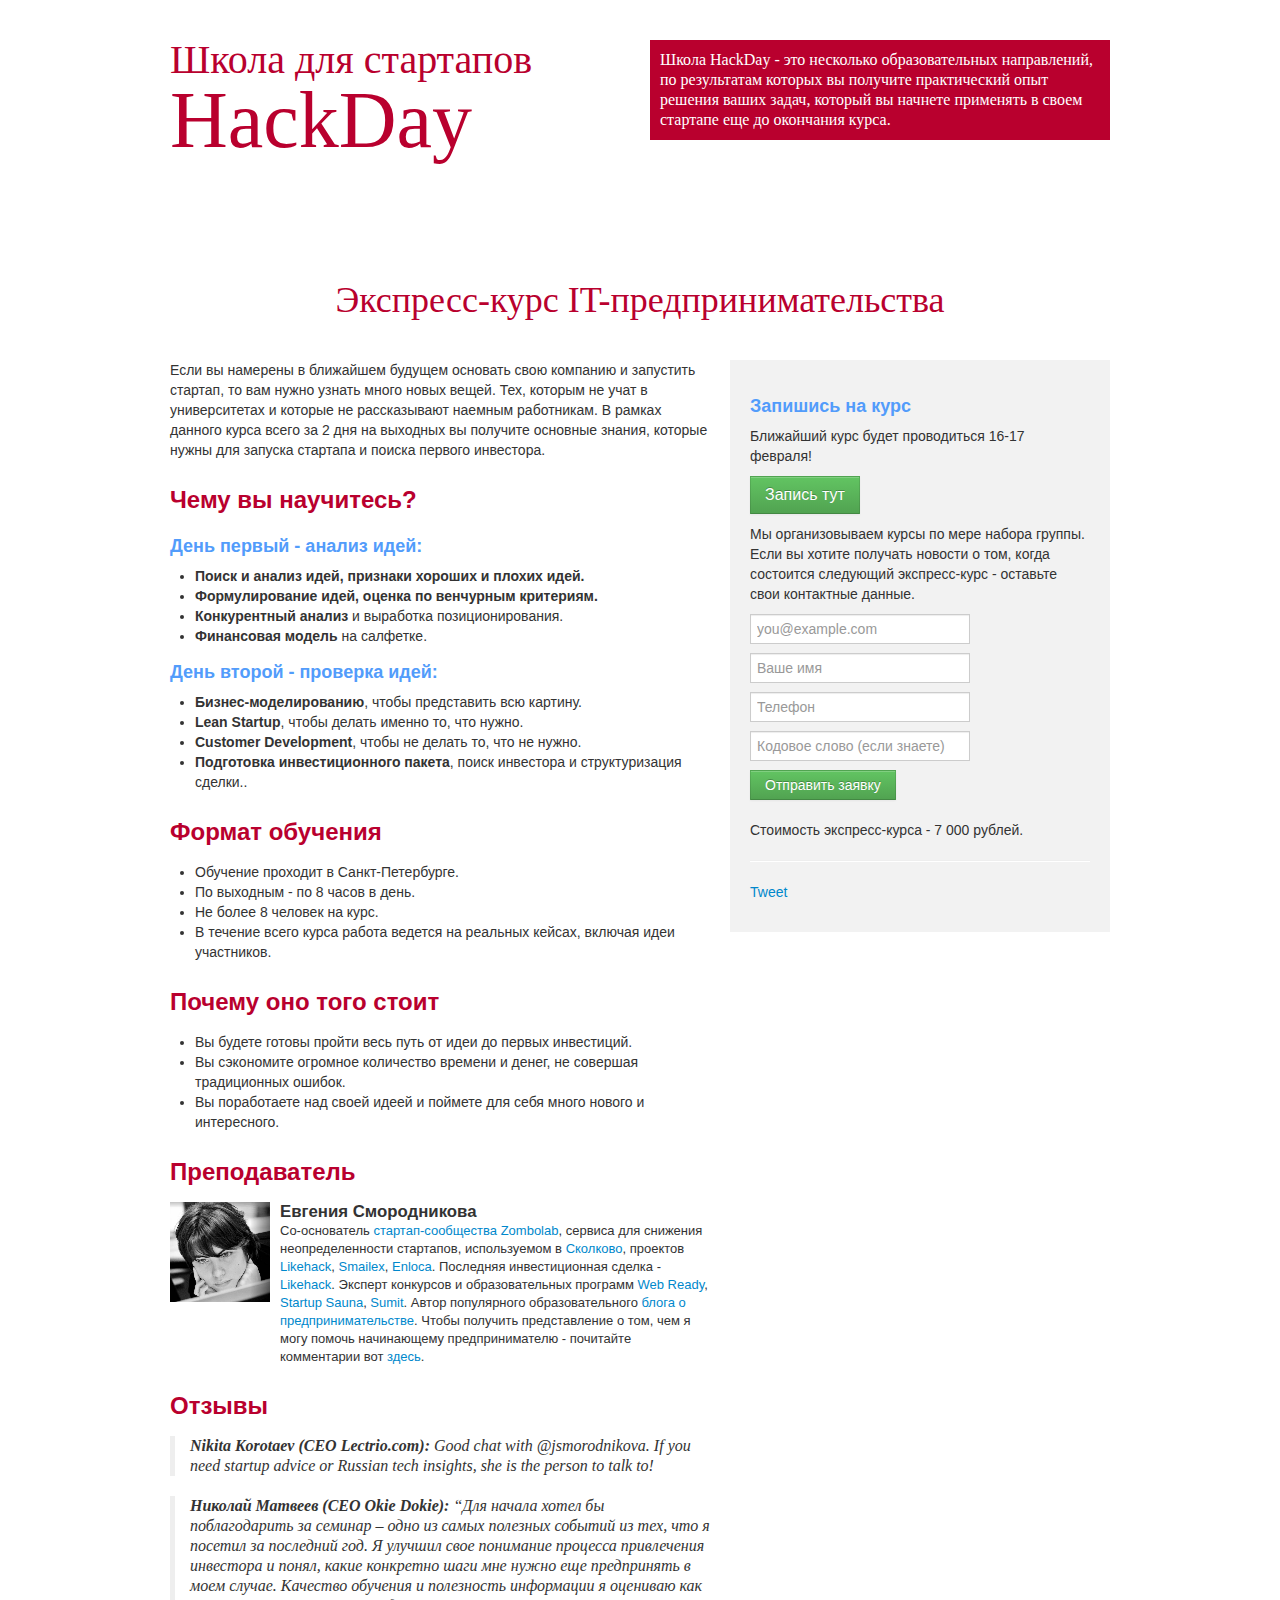
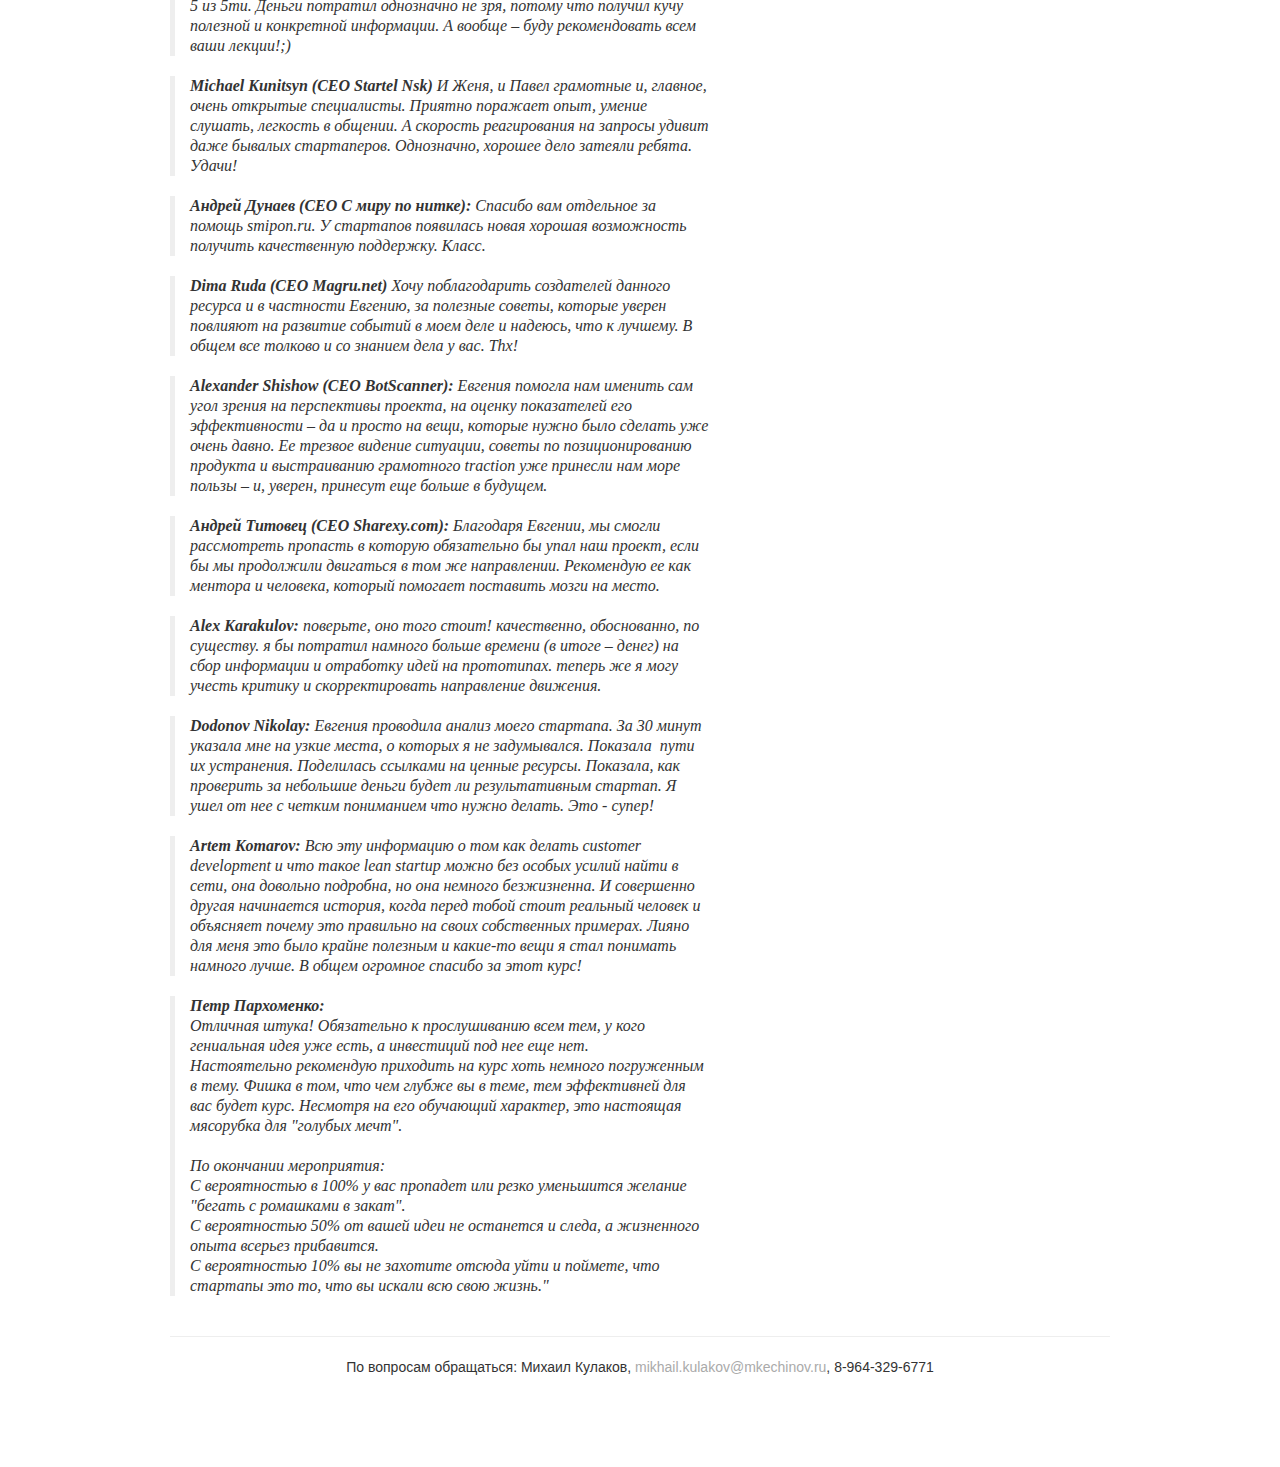
==== commit 768a3d56: "Подсказки" ====
--- a/entrepreneurship.html
+++ b/entrepreneurship.html
@@ -155,7 +155,8 @@
         <div class="course-info">
 
             <h4>Запишись на курс</h4>
-			<p>Ближайший курс будет проводиться 16-17 февраля! Запись <a href="http://eepurl.com/u91nr">тут</a></p>
+			<p>Ближайший курс будет проводиться 16-17 февраля!</p>
+            <p><a href="http://eepurl.com/u91nr" class="btn btn-success btn-large">Запись тут</a></p>
 			
             <p>Мы организовываем курсы по мере набора группы. Если вы хотите получать новости о том, когда состоится следующий экспресс-курс - оставьте свои контактные данные.</p>
 
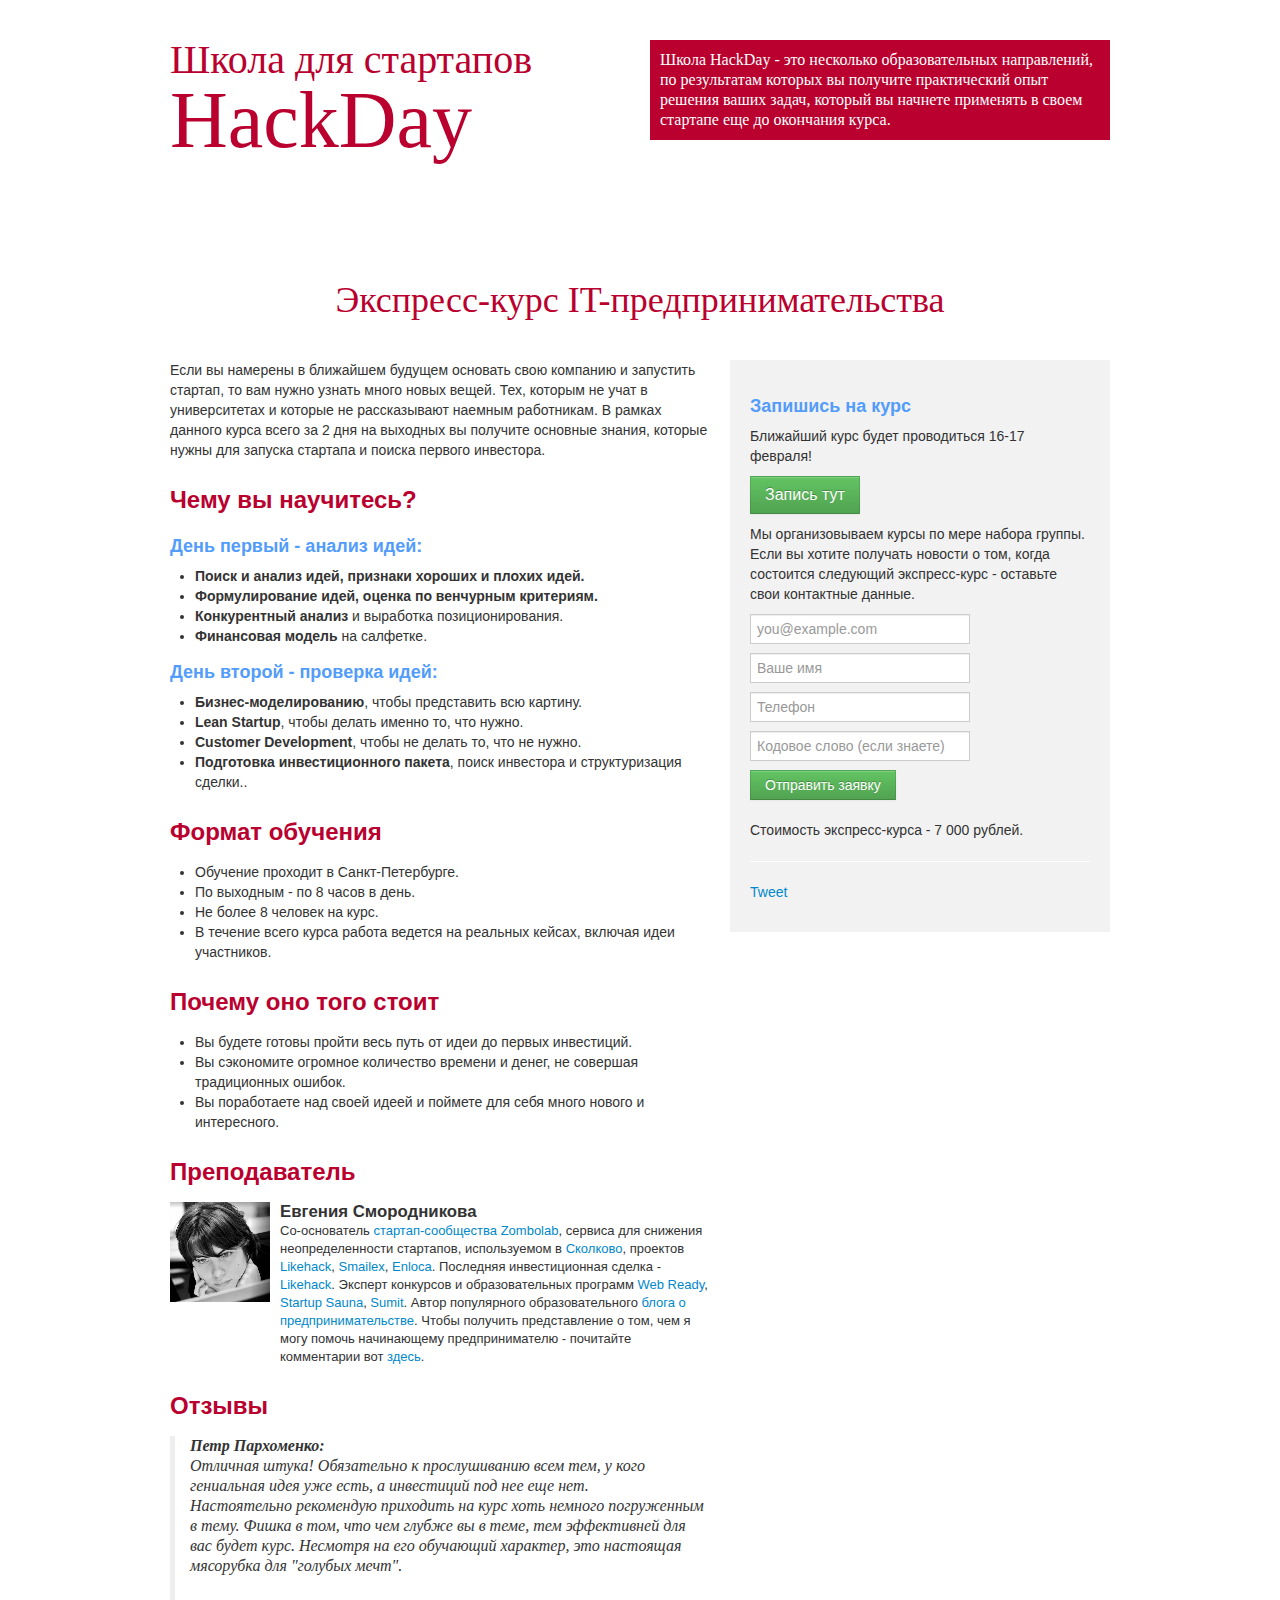
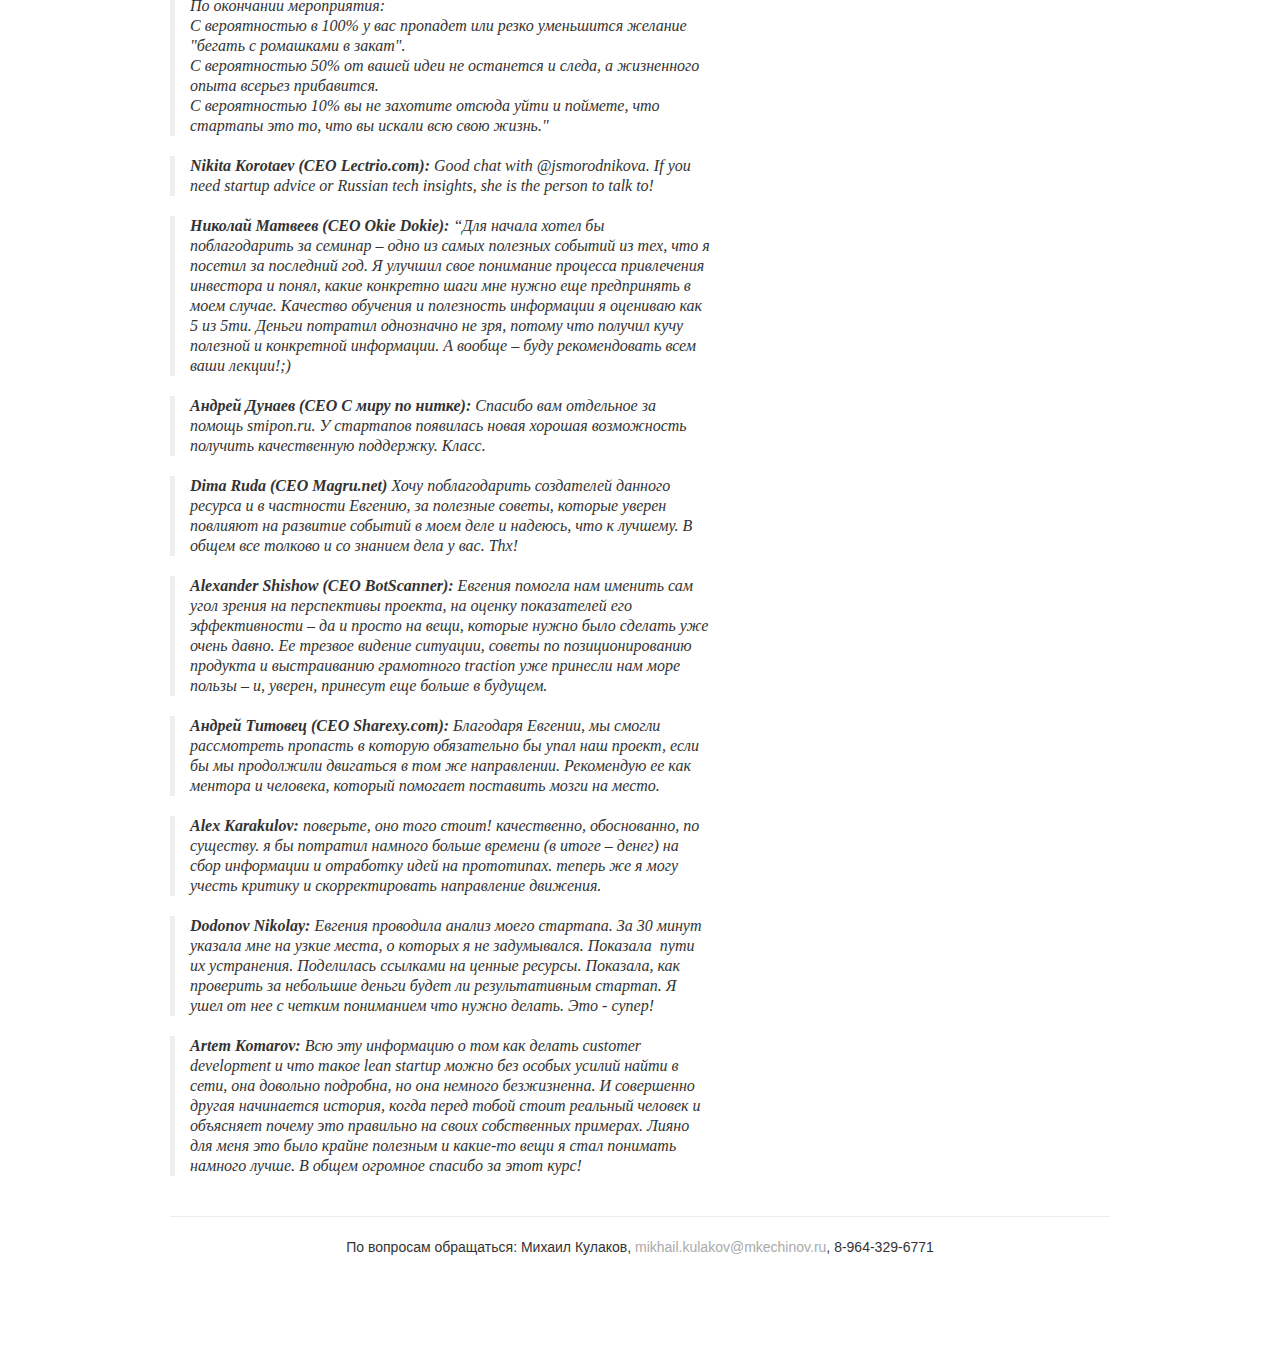
==== commit 7977e011: "changing comments" ====
--- a/entrepreneurship.html
+++ b/entrepreneurship.html
@@ -129,16 +129,6 @@
 
         <h3>Отзывы</h3>
 
-        <blockquote><strong>Nikita Korotaev (CEO Lectrio.com):</strong> Good chat with @jsmorodnikova. If you need startup advice or Russian tech insights, she is the person to talk to!</blockquote>
-        <blockquote><strong>Николай Матвеев (CEO Okie Dokie):</strong> “Для начала хотел бы поблагодарить за семинар – одно из самых полезных событий из тех, что я посетил за последний год. Я улучшил свое понимание процесса привлечения инвестора и понял, какие конкретно шаги мне нужно еще предпринять в моем случае. Качество обучения и полезность информации я оцениваю как 5 из 5ти. Деньги потратил однозначно не зря, потому что получил кучу полезной и конкретной информации. А вообще – буду рекомендовать всем ваши лекции!;)</blockquote>
-        <blockquote><strong>Michael Kunitsyn (CEO Startel Nsk)</strong> И Женя, и Павел грамотные и, главное, очень открытые специалисты. Приятно поражает опыт, умение слушать, легкость в общении. А скорость реагирования на запросы удивит даже бывалых стартаперов. Однозначно, хорошее дело затеяли ребята. Удачи!</blockquote>
-        <blockquote><strong>Андрей Дунаев (CEO С миру по нитке):</strong> Cпасибо вам отдельное за помощь smipon.ru. У стартапов появилась новая хорошая возможность получить качественную поддержку. Класс.</blockquote>
-        <blockquote><strong>Dima Ruda (CEO Magru.net)</strong> Хочу поблагодарить создателей данного ресурса и в частности Евгению, за полезные советы, которые уверен повлияют на развитие событий в моем деле и надеюсь, что к лучшему. В общем все толково и со знанием дела у вас. Thx!</blockquote>
-        <blockquote><strong>Alexander Shishow (CEO BotScanner):</strong> Евгения помогла нам именить сам угол зрения на перспективы проекта, на оценку показателей его эффективности – да и просто на вещи, которые нужно было сделать уже очень давно. Ее трезвое видение ситуации, советы по позиционированию продукта и выстраиванию грамотного traction уже принесли нам море пользы – и, уверен, принесут еще больше в будущем.</blockquote>
-        <blockquote><strong>Андрей Титовец (CEO Sharexy.com):</strong> Благодаря Евгении, мы смогли рассмотреть пропасть в которую обязательно бы упал наш проект, если бы мы продолжили двигаться в том же направлении. Рекомендую ее как ментора и человека, который помогает поставить мозги на место.</blockquote>
-        <blockquote><strong>Alex Karakulov:</strong> поверьте, оно того стоит! качественно, обоснованно, по существу. я бы потратил намного больше времени (в итоге – денег) на сбор информации и отработку идей на прототипах. теперь же я могу учесть критику и скорректировать направление движения.</blockquote>
-        <blockquote><strong>Dodonov Nikolay:</strong> Евгения проводила анализ моего стартапа. За 30 минут указала мне на узкие места, о которых я не задумывался. Показала  пути их устранения. Поделилась ссылками на ценные ресурсы. Показала, как проверить за небольшие деньги будет ли результативным стартап. Я ушел от нее с четким пониманием что нужно делать. Это - супер!</blockquote>
-		<blockquote><strong>Artem Komarov:</strong> Всю эту информацию о том как делать customer development и что такое lean startup можно без особых усилий найти в сети, она довольно подробна, но она немного безжизненна. И совершенно другая начинается история, когда перед тобой стоит реальный человек и объясняет почему это правильно на своих собственных примерах. Лияно для меня это было крайне полезным и какие-то вещи я стал понимать намного лучше. В общем огромное спасибо за этот курс!</blockquote>
         <blockquote>
             <strong>Петр Пархоменко:</strong>
             <div>Отличная штука! Обязательно к прослушиванию всем тем, у кого гениальная идея уже есть, а инвестиций под нее еще нет.</div>
@@ -149,6 +139,16 @@
             <div>С вероятностью 50% от вашей идеи не останется и следа, а жизненного опыта всерьез прибавится.</div>
             <div>C вероятностью 10% вы не захотите отсюда уйти и поймете, что стартапы это то, что вы искали всю свою жизнь."</div>           
         </blockquote>
+        <blockquote><strong>Nikita Korotaev (CEO Lectrio.com):</strong> Good chat with @jsmorodnikova. If you need startup advice or Russian tech insights, she is the person to talk to!</blockquote>
+        <blockquote><strong>Николай Матвеев (CEO Okie Dokie):</strong> “Для начала хотел бы поблагодарить за семинар – одно из самых полезных событий из тех, что я посетил за последний год. Я улучшил свое понимание процесса привлечения инвестора и понял, какие конкретно шаги мне нужно еще предпринять в моем случае. Качество обучения и полезность информации я оцениваю как 5 из 5ти. Деньги потратил однозначно не зря, потому что получил кучу полезной и конкретной информации. А вообще – буду рекомендовать всем ваши лекции!;)</blockquote>    
+        <blockquote><strong>Андрей Дунаев (CEO С миру по нитке):</strong> Cпасибо вам отдельное за помощь smipon.ru. У стартапов появилась новая хорошая возможность получить качественную поддержку. Класс.</blockquote>
+        <blockquote><strong>Dima Ruda (CEO Magru.net)</strong> Хочу поблагодарить создателей данного ресурса и в частности Евгению, за полезные советы, которые уверен повлияют на развитие событий в моем деле и надеюсь, что к лучшему. В общем все толково и со знанием дела у вас. Thx!</blockquote>
+        <blockquote><strong>Alexander Shishow (CEO BotScanner):</strong> Евгения помогла нам именить сам угол зрения на перспективы проекта, на оценку показателей его эффективности – да и просто на вещи, которые нужно было сделать уже очень давно. Ее трезвое видение ситуации, советы по позиционированию продукта и выстраиванию грамотного traction уже принесли нам море пользы – и, уверен, принесут еще больше в будущем.</blockquote>
+        <blockquote><strong>Андрей Титовец (CEO Sharexy.com):</strong> Благодаря Евгении, мы смогли рассмотреть пропасть в которую обязательно бы упал наш проект, если бы мы продолжили двигаться в том же направлении. Рекомендую ее как ментора и человека, который помогает поставить мозги на место.</blockquote>
+        <blockquote><strong>Alex Karakulov:</strong> поверьте, оно того стоит! качественно, обоснованно, по существу. я бы потратил намного больше времени (в итоге – денег) на сбор информации и отработку идей на прототипах. теперь же я могу учесть критику и скорректировать направление движения.</blockquote>
+        <blockquote><strong>Dodonov Nikolay:</strong> Евгения проводила анализ моего стартапа. За 30 минут указала мне на узкие места, о которых я не задумывался. Показала  пути их устранения. Поделилась ссылками на ценные ресурсы. Показала, как проверить за небольшие деньги будет ли результативным стартап. Я ушел от нее с четким пониманием что нужно делать. Это - супер!</blockquote>
+		<blockquote><strong>Artem Komarov:</strong> Всю эту информацию о том как делать customer development и что такое lean startup можно без особых усилий найти в сети, она довольно подробна, но она немного безжизненна. И совершенно другая начинается история, когда перед тобой стоит реальный человек и объясняет почему это правильно на своих собственных примерах. Лияно для меня это было крайне полезным и какие-то вещи я стал понимать намного лучше. В общем огромное спасибо за этот курс!</blockquote>
+
 
     </div>
     <div class="span5">
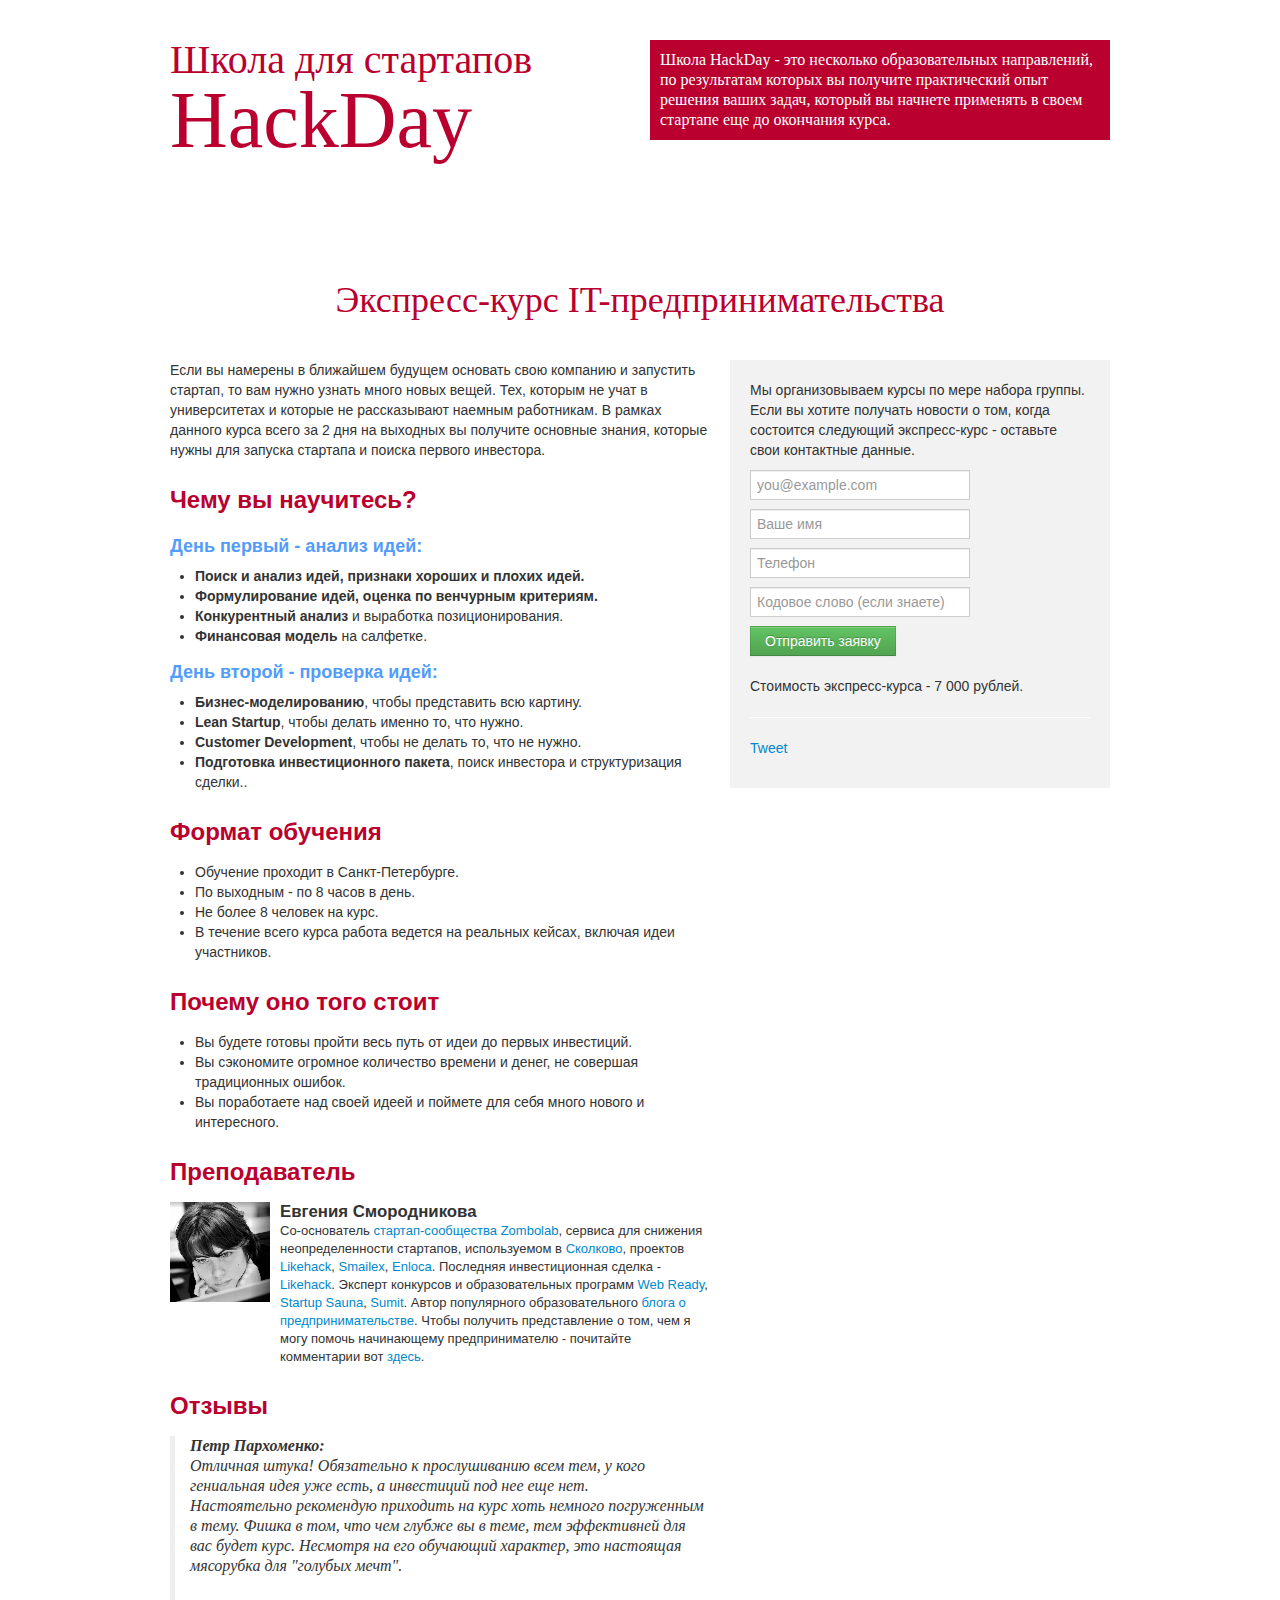
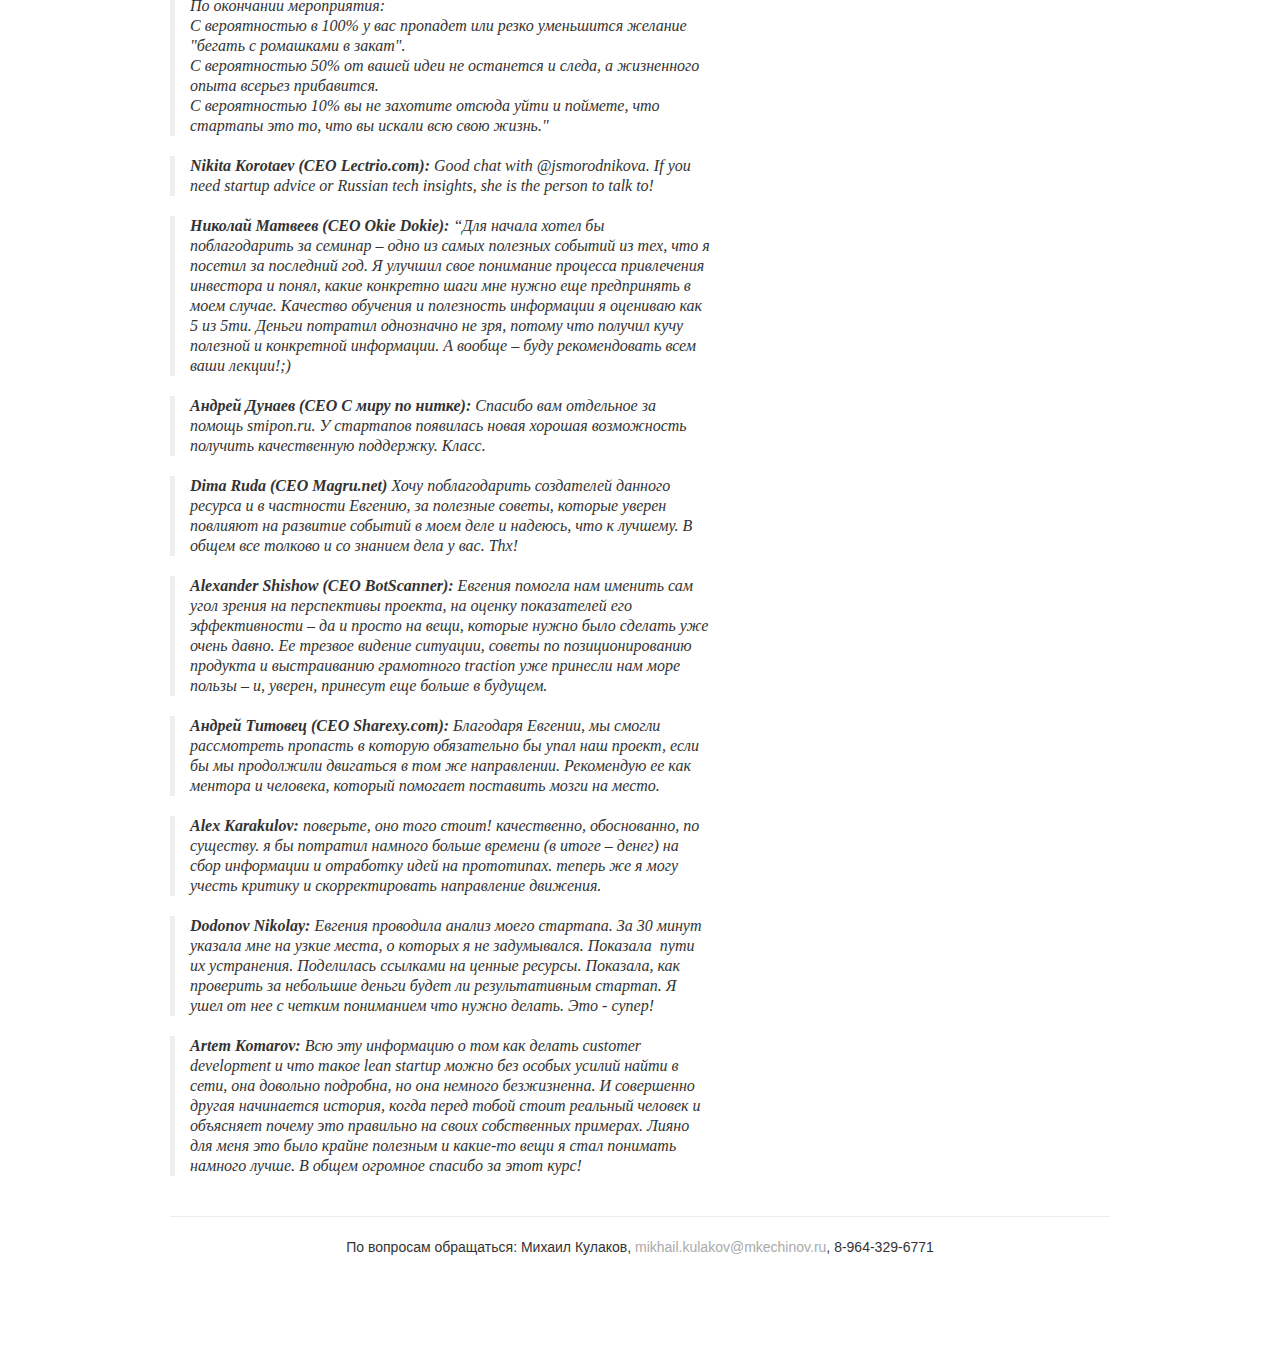
==== commit da0a5fe9: "Отменяю курсы на выходных, пойду на ИТ карьеру" ====
--- a/entrepreneurship.html
+++ b/entrepreneurship.html
@@ -154,10 +154,6 @@
     <div class="span5">
         <div class="course-info">
 
-            <h4>Запишись на курс</h4>
-			<p>Ближайший курс будет проводиться 16-17 февраля!</p>
-            <p><a href="http://eepurl.com/u91nr" class="btn btn-success btn-large">Запись тут</a></p>
-			
             <p>Мы организовываем курсы по мере набора группы. Если вы хотите получать новости о том, когда состоится следующий экспресс-курс - оставьте свои контактные данные.</p>
 
             <div id="business-course-basic">
